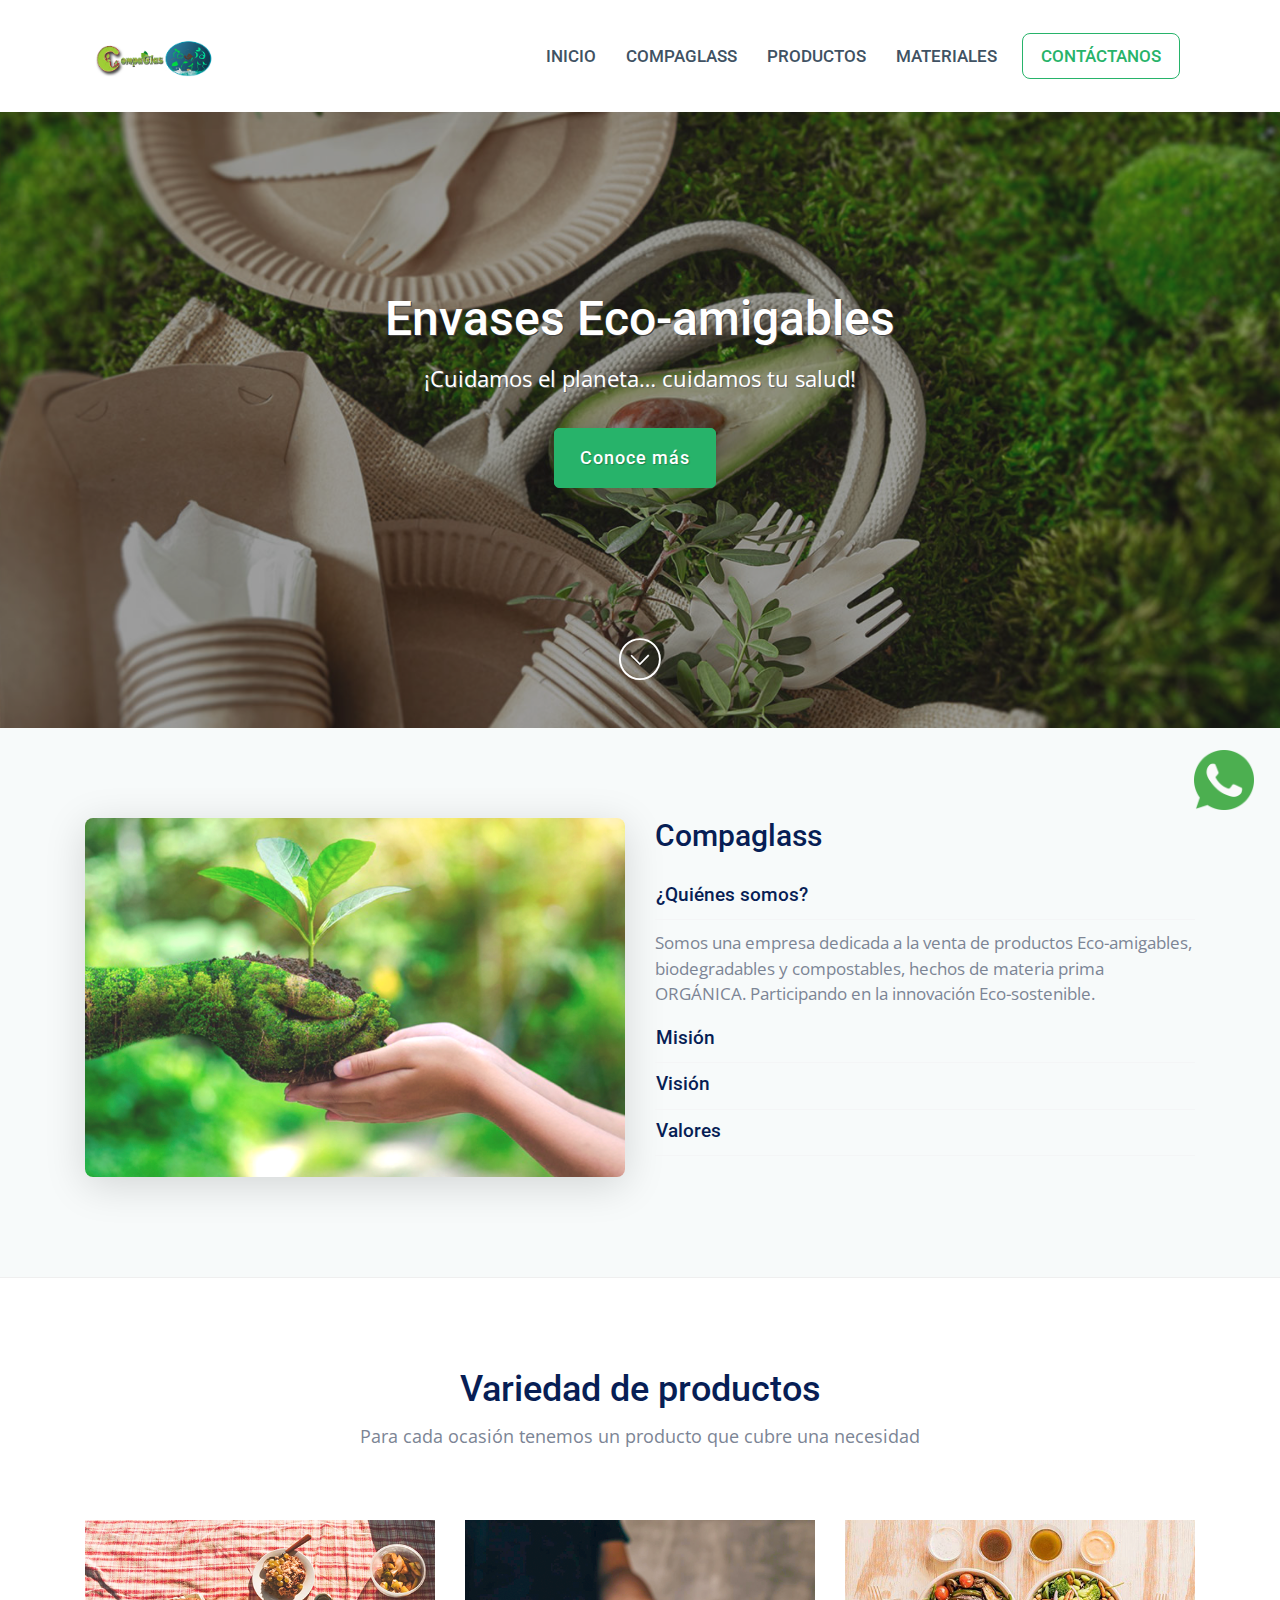
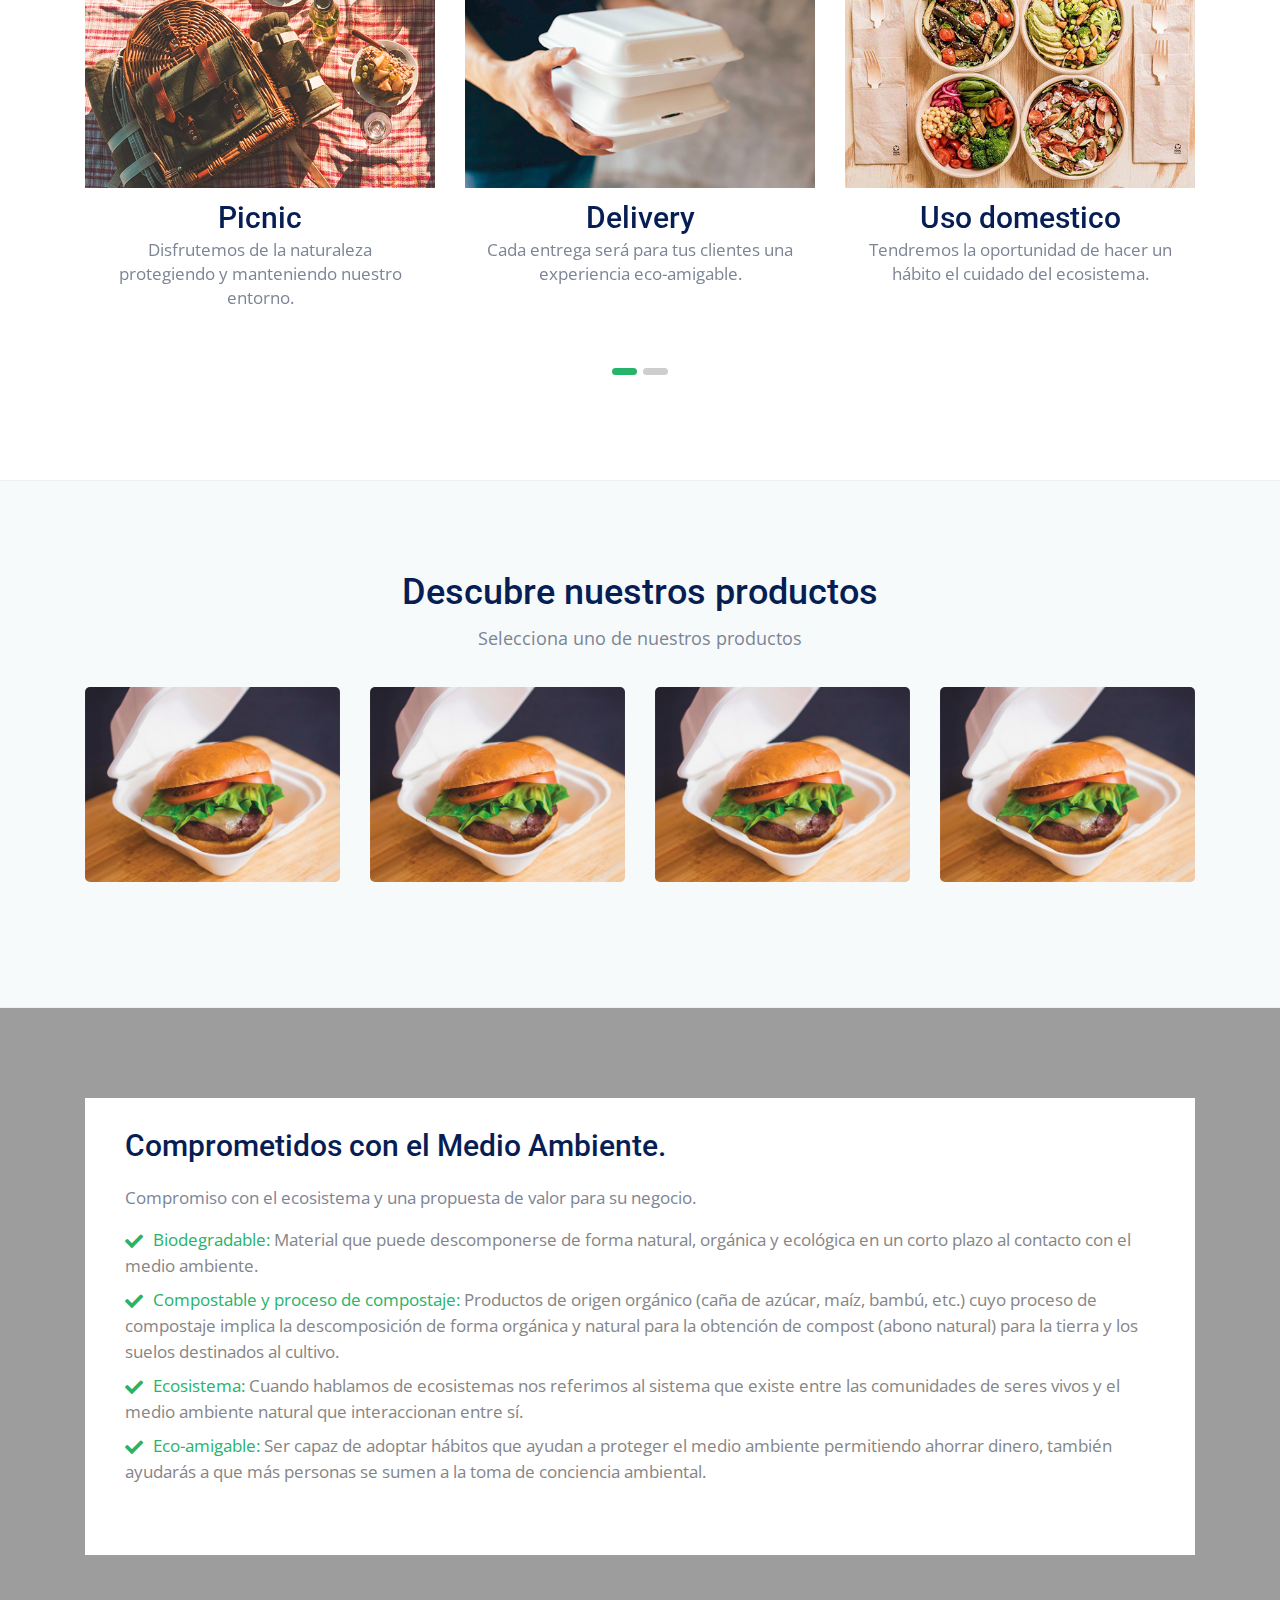
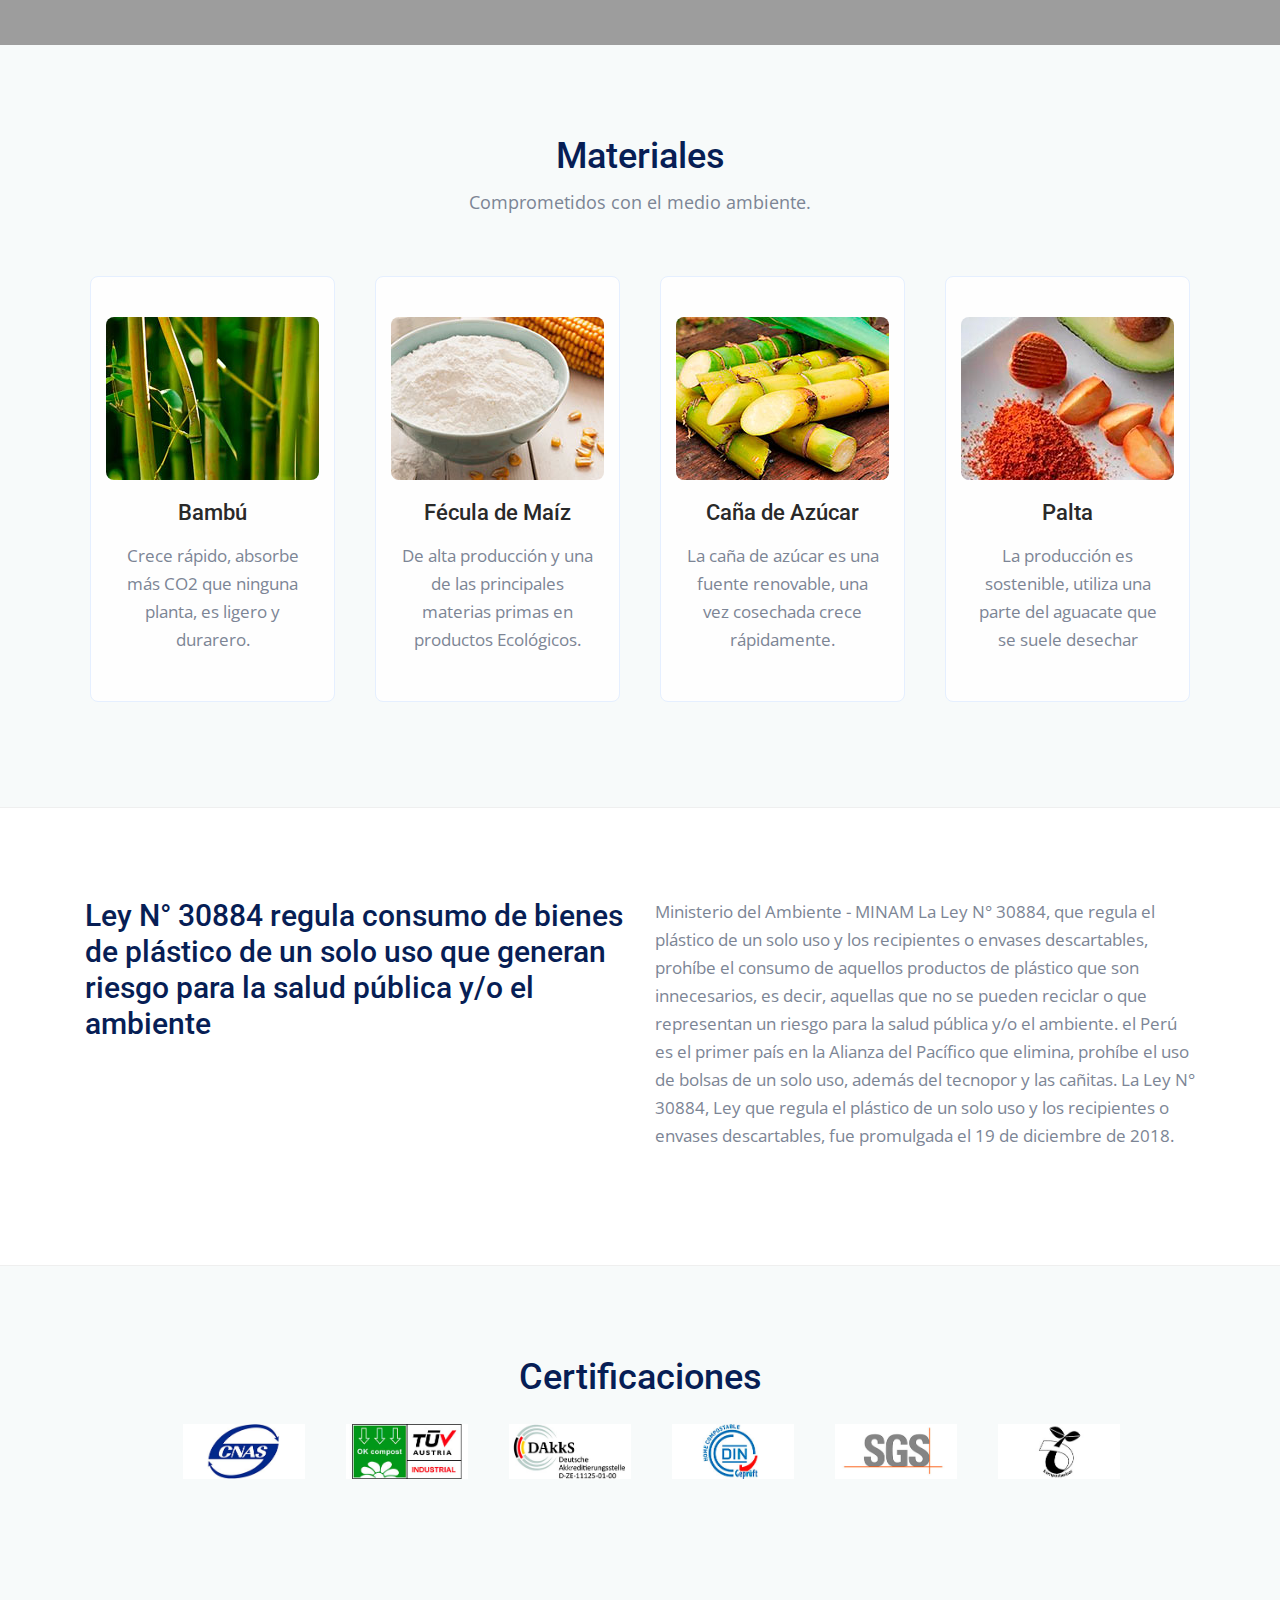
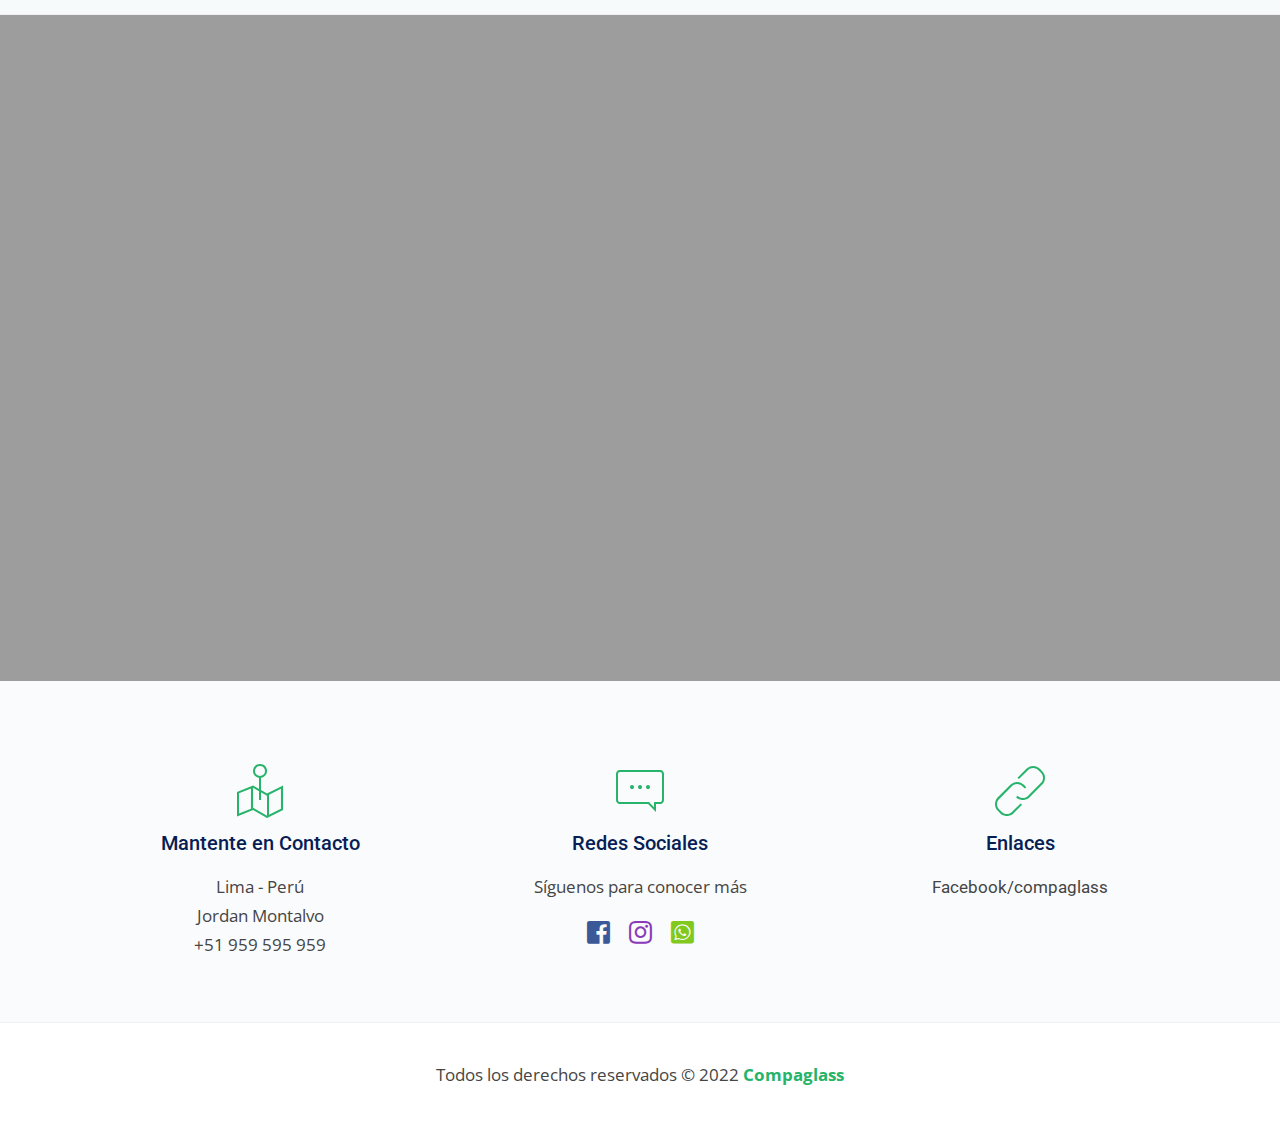
==== index.html @ 372bd479 "cambios subidos" ====
<!DOCTYPE html>
<html lang="es">
  <head>
    <meta charset="utf-8" />
    <meta name="viewport" content="width=device-width, initial-scale=1.0" />
    <meta name="keywords" content="" />
    <meta name="description" content="" />

    <title>Compaglass - Biodegradables</title>

    <!-- Loading Bootstrap -->
    <link href="css/bootstrap.min.css" rel="stylesheet" />

    <!-- Loading Template CSS -->
    <link href="css/style.css" rel="stylesheet" />
    <link href="css/animate.css" rel="stylesheet" />
    <link rel="stylesheet" href="css/pe-icon-7-stroke.css" />
    <link href="css/style-magnific-popup.css" rel="stylesheet" />

    <!-- Awsome Fonts -->
    <link rel="stylesheet" href="css/all.min.css" />

    <!-- Fonts -->
    <link
      href="https://fonts.googleapis.com/css?family=Open+Sans:400,400i&display=swap"
      rel="stylesheet"
    />
    <link
      href="https://fonts.googleapis.com/css?family=Roboto:400,500&display=swap"
      rel="stylesheet"
    />

    <!-- Font Favicon -->
    <link rel="shortcut icon" href="images/favicon.ico" />
  </head>

  <body>
    <!--begin header -->
    <header class="header">
      <!--begin navbar-fixed-top -->
      <nav class="navbar navbar-default navbar-fixed-top">
        <!--begin container -->
        <div class="container">
          <!--begin navbar -->
          <nav class="navbar navbar-expand-lg">
            <!--begin logo -->
            <a class="navbar-brand" href="#"
              ><img src="images/logo.png" style="max-width: 140px"
            /></a>
            <!--end logo -->

            <!--begin navbar-toggler -->
            <button
              class="navbar-toggler collapsed"
              type="button"
              data-toggle="collapse"
              data-target="#navbarCollapse"
              aria-controls="navbarCollapse"
              aria-expanded="false"
              aria-label="Toggle navigation"
            >
              <span class="navbar-toggler-icon"
                ><i class="fas fa-bars"></i
              ></span>
            </button>
            <!--end navbar-toggler -->

            <!--begin navbar-collapse -->
            <div class="navbar-collapse collapse" id="navbarCollapse">
              <!--begin navbar-nav -->
              <ul class="navbar-nav ml-auto">
                <li><a href="#home">INICIO</a></li>

                <li><a href="#menu">COMPAGLASS</a></li>

                <li><a href="#gallery">PRODUCTOS</a></li>

                <li><a href="#about">MATERIALES</a></li>

                <li class="discover-link">
                  <a href="./shopping.html" class="discover-btn">CONTÁCTANOS</a>
                </li>
              </ul>
              <!--end navbar-nav -->
            </div>
            <!--end navbar-collapse -->
          </nav>
          <!--end navbar -->
        </div>
        <!--end container -->
      </nav>
      <!--end navbar-fixed-top -->
    </header>
    <!--end header -->

    <!--begin home section -->
    <section class="home-section" id="home">
      <div class="home-section-overlay"></div>

      <!--begin container -->
      <div class="container">
        <!--begin row -->
        <div class="row">
          <!--begin col-md-12-->
          <div class="col-md-12 text-center" style="position: relative">
            <h1>Envases Eco-amigables</h1>

            <p class="hero-text">¡Cuidamos el planeta… cuidamos tu salud!</p>

            <a href="#menu" class="btn-green scrool">Conoce más</a><br />

            <a href="#menu" class="arrow-down scrool"
              ><i class="pe-7s-angle-down-circle"></i
            ></a>
          </div>
          <!--end col-md-12-->
        </div>
        <!--end row -->
      </div>
      <!--end container -->
    </section>
    <!--end home section -->

    <!--begin menu section -->
    <section class="section-grey section-bottom-border" id="menu">
      <!--begin container-->
      <div class="container">
        <!--begin row-->
        <div class="row">
          <!--begin col-md-6-->
          <div class="col-md-6">
            <img
              src="images/seccion_2.png"
              class="width-100 margin-right-15 box-shadow"
              alt="pic"
            />
          </div>
          <!--end col-sm-6-->

          <!--begin col-md-6-->
          <div class="col-md-6">
            <h3>Compaglass</h3>

            <!--begin accordion -->
            <div class="accordion" id="accordionFAQ">
              <!--begin card -->
              <div class="card">
                <div class="card-header" id="headingOne">
                  <h5 class="mb-0">
                    <button
                      class="btn btn-link"
                      type="button"
                      data-toggle="collapse"
                      data-target="#collapseOne"
                      aria-expanded="true"
                      aria-controls="collapseOne"
                    >
                      ¿Quiénes somos?
                    </button>
                  </h5>
                </div>

                <div
                  id="collapseOne"
                  class="collapse show"
                  aria-labelledby="headingOne"
                  data-parent="#accordionFAQ"
                >
                  <div class="card-body">
                    Somos una empresa dedicada a la venta de productos
                    Eco-amigables, biodegradables y compostables, hechos de
                    materia prima ORGÁNICA. Participando en la innovación
                    Eco-sostenible.
                  </div>
                </div>
              </div>
              <!--end card -->

              <!--begin card -->
              <div class="card">
                <div class="card-header" id="headingThree">
                  <h5 class="mb-0">
                    <button
                      class="btn btn-link collapsed"
                      type="button"
                      data-toggle="collapse"
                      data-target="#collapseThree"
                      aria-expanded="false"
                      aria-controls="collapseThree"
                    >
                      Misión
                    </button>
                  </h5>
                </div>

                <div
                  id="collapseThree"
                  class="collapse"
                  aria-labelledby="headingThree"
                  data-parent="#accordionFAQ"
                >
                  <div class="card-body">
                    Contribuir con la preservación del medio ambiente y mejorar
                    la calidad de vida a través de productos ecológicos.
                  </div>
                </div>
              </div>
              <!--end card -->

              <!--begin card -->
              <div class="card">
                <div class="card-header" id="headingTwo">
                  <h5 class="mb-0">
                    <button
                      class="btn btn-link collapsed"
                      type="button"
                      data-toggle="collapse"
                      data-target="#collapseTwo"
                      aria-expanded="false"
                      aria-controls="collapseTwo"
                    >
                      Visión
                    </button>
                  </h5>
                </div>

                <div
                  id="collapseTwo"
                  class="collapse"
                  aria-labelledby="headingTwo"
                  data-parent="#accordionFAQ"
                >
                  <div class="card-body">
                    Posicionarnos a nivel nacional como una de las principales
                    empresas, en calidad e innovación de productos Eco-amigables
                  </div>
                </div>
              </div>
              <!--end card -->

              <!--begin card -->
              <div class="card">
                <div class="card-header" id="headingFour">
                  <h5 class="mb-0">
                    <button
                      class="btn btn-link collapsed"
                      type="button"
                      data-toggle="collapse"
                      data-target="#collapseFour"
                      aria-expanded="false"
                      aria-controls="collapseFour"
                    >
                      Valores
                    </button>
                  </h5>
                </div>

                <div
                  id="collapseFour"
                  class="collapse"
                  aria-labelledby="headingFour"
                  data-parent="#accordionFAQ"
                >
                  <div class="card-body">
                    Responsabilidad, servicio y compromiso con el planeta.
                  </div>
                </div>
              </div>
              <!--end card -->
            </div>
            <!--end accordion -->
          </div>
          <!--end col-md-6-->
        </div>
        <!--end row-->
      </div>
      <!--end container-->
    </section>
    <!--end menu section -->

    <!--begin section-white -->
    <section class="section-white section-bottom-border">
      <!--begin container -->
      <div class="container">
        <!--begin row -->
        <div class="row">
          <!--begin col-md-12 -->
          <div class="col-md-12 text-center padding-bottom-20">
            <h2 class="section-title">Variedad de productos</h2>

            <p class="section-subtitle">
              Para cada ocasión tenemos un producto que cubre una necesidad
            </p>
          </div>
          <!--end col-md-12 -->
        </div>
        <!--end row -->
      </div>
      <!--end container -->

      <!--begin showcase-wrapper -->
      <div class="showcase-wrapper">
        <!--begin container -->
        <div class="container">
          <!--begin row-->
          <div class="row">
            <!--begin col md 12-->
            <div class="col-md-12 padding-top-10">
              <!--begin carousel-->
              <div
                id="carouselIndicators"
                class="carousel slide carousel-showcase"
                data-ride="carousel"
              >
                <!--begin carousel-indicators-->
                <ol class="carousel-indicators">
                  <li
                    data-target="#carouselIndicators"
                    data-slide-to="0"
                    class="active"
                  ></li>
                  <li data-target="#carouselIndicators" data-slide-to="1"></li>
                </ol>
                <!--end carousel-indicators-->

                <!--begin carousel-inner-->
                <div class="carousel-inner">
                  <!--begin carousel-item-->
                  <div class="carousel-item active">
                    <div class="row">
                      <div class="col-md-4 col-sm-4 col-xs-6">
                        <figure class="gallery-item">
                          <!--begin popup-gallery-->
                          <div class="">
                            <img
                              src="images/picnic.png"
                              class="width-100"
                              alt="pic"
                            />
                          </div>
                          <!--end popup-gallery-->

                          <!--begin portfolio-box -->
                          <div class="portfolio-box">
                            <h3>Picnic</h3>
                            <p class="portfolio-info">
                              Disfrutemos de la naturaleza protegiendo y
                              manteniendo nuestro entorno.
                            </p>
                            <!-- <a href="#" class="our-menus-link">Explore Gluten Free Menu</a> -->
                          </div>
                          <!--end portfolio-box -->
                        </figure>
                      </div>

                      <div class="col-md-4 col-sm-4 col-xs-6">
                        <figure class="gallery-item">
                          <!--begin popup-gallery-->
                          <div class="">
                            <img
                              src="images/delivery.png"
                              class="width-100"
                              alt="pic"
                            />
                          </div>
                          <!--end popup-gallery-->

                          <!--begin portfolio-box -->
                          <div class="portfolio-box">
                            <h3>Delivery</h3>
                            <p class="portfolio-info">
                              Cada entrega será para tus clientes una
                              experiencia eco-amigable.
                            </p>
                            <!-- <a href="#" class="our-menus-link">Explore Plant Based Menu</a> -->
                          </div>
                          <!--end portfolio-box -->
                        </figure>
                      </div>

                      <div class="col-md-4 col-sm-4 col-xs-6">
                        <figure class="gallery-item">
                          <!--begin popup-gallery-->
                          <div class="">
                            <img
                              src="images/uso_domestico.png"
                              class="width-100"
                              alt="pic"
                            />
                          </div>
                          <!--end popup-gallery-->

                          <!--begin portfolio-box -->
                          <div class="portfolio-box">
                            <h3>Uso domestico</h3>
                            <p class="portfolio-info">
                              Tendremos la oportunidad de hacer un hábito el
                              cuidado del ecosistema.
                            </p>
                            <!-- <a href="#" class="our-menus-link">Explore Low Carb Menu</a> -->
                          </div>
                          <!--end portfolio-box -->
                        </figure>
                      </div>
                    </div>
                  </div>
                  <!--end carousel-item-->

                  <!--begin carousel-item-->
                  <div class="carousel-item">
                    <div class="row">
                      <div class="col-md-4 col-sm-4 col-xs-6">
                        <figure class="gallery-item">
                          <!--begin popup-gallery-->
                          <div class="">
                            <img
                              src="images/catering.png"
                              class="width-100"
                              alt="pic"
                            />
                          </div>
                          <!--end popup-gallery-->

                          <!--begin portfolio-box -->
                          <div class="portfolio-box">
                            <h3>Catering</h3>
                            <p class="portfolio-info">
                              Tus eventos serán distintos con esta ecológica y
                              novedosa tendencia.
                            </p>
                            <!-- <a href="#" class="our-menus-link">Explore Low Carb Menu</a> -->
                          </div>
                          <!--end portfolio-box -->
                        </figure>
                      </div>

                      <div class="col-md-4 col-sm-4 col-xs-6">
                        <figure class="gallery-item">
                          <!--begin popup-gallery-->
                          <div class="">
                            <img
                              src="images/street_food.png"
                              class="width-100"
                              alt="pic"
                            />
                          </div>
                          <!--end popup-gallery-->

                          <!--begin portfolio-box -->
                          <div class="portfolio-box">
                            <h3><a href="#">Street food</a></h3>
                            <p class="portfolio-info">
                              Nuestra comida de a pie tendrá un valor adicional
                              contribuyendo con el cuidado del planeta.
                            </p>
                            <!-- <a href="#" class="our-menus-link">Explore Keto Menu</a> -->
                          </div>
                          <!--end portfolio-box -->
                        </figure>
                      </div>
                    </div>
                  </div>
                  <!--end carousel-item-->
                </div>
                <!--end carousel-inner-->
              </div>
              <!--end carousel-->
            </div>
            <!--end col md 12-->
          </div>
          <!--end row -->
        </div>
        <!--end container -->
      </div>
      <!--end showcase-wrapper -->
    </section>
    <!--end section-white-->

    <!--begin gallery section -->
    <section class="section-grey section-bottom-border" id="gallery">
      <!--begin container -->
      <div class="container">
        <!--begin row -->
        <div class="row">
          <!--begin col-md-12 -->
          <div class="col-md-12 text-center padding-bottom-20">
            <h2 class="section-title">Descubre nuestros productos</h2>

            <p class="section-subtitle">Selecciona uno de nuestros productos</p>
          </div>
          <!--end col-md-12 -->
        </div>
        <!--end row -->
      </div>
      <!--end container -->

      <!--begin container -->
      <div class="container">
        <!--begin row-->
        <div class="row">
          <!--begin col-md-3 -->
          <div class="col-md-3 col-sm-3 col-xs-6">
            <figure class="gallery-insta">
              <!--begin popup-gallery-->
              <div class="popup-gallery popup-gallery-rounded portfolio-pic">
                <a class="" href="./shopping.html">
                  <img src="images/galeria1.png" class="width-100" alt="pic" />
                </a>
              </div>
              <!--end popup-gallery-->
            </figure>
          </div>
          <!--end col-md-3 -->
          <!--begin col-md-3 -->
          <div class="col-md-3 col-sm-3 col-xs-6">
            <figure class="gallery-insta">
              <!--begin popup-gallery-->
              <div class="popup-gallery popup-gallery-rounded portfolio-pic">
                <a class="" href="#">
                  <img src="images/galeria1.png" class="width-100" alt="pic" />
                </a>
              </div>
              <!--end popup-gallery-->
            </figure>
          </div>
          <!--end col-md-3 -->
          <!--begin col-md-3 -->
          <div class="col-md-3 col-sm-3 col-xs-6">
            <figure class="gallery-insta">
              <!--begin popup-gallery-->
              <div class="popup-gallery popup-gallery-rounded portfolio-pic">
                <a class="" href="#">
                  <img src="images/galeria1.png" class="width-100" alt="pic" />
                </a>
              </div>
              <!--end popup-gallery-->
            </figure>
          </div>
          <!--end col-md-3 -->
          <!--begin col-md-3 -->
          <div class="col-md-3 col-sm-3 col-xs-6">
            <figure class="gallery-insta">
              <!--begin popup-gallery-->
              <div class="popup-gallery popup-gallery-rounded portfolio-pic">
                <a class="" href="#">
                  <img src="images/galeria1.png" class="width-100" alt="pic" />
                </a>
              </div>
              <!--end popup-gallery-->
            </figure>
          </div>
          <!--end col-md-3 -->
        </div>
        <!--end row -->
      </div>
      <!--end container -->
    </section>
    <!--end gallery section -->

    <!--begin section-bg-2 -->
    <section class="section-bg-2" id="capt">
      <div class="home-section-overlay"></div>

      <!--begin container-->
      <div class="container">
        <!--begin row-->
        <div class="row">
          <!--begin col-md-12-->
          <div class="col-md-12">
            <!--begin section-white-box -->
            <div class="section-white-box">
              <h3>Comprometidos con el Medio Ambiente.</h3>

              <p>
                Compromiso con el ecosistema y una propuesta de valor para su
                negocio.
              </p>

              <ul class="benefits">
                <li>
                  <i class="fas fa-check"></i>
                  <span class="benefits-sub-title">Biodegradable: </span
                  >Material que puede descomponerse de forma natural, orgánica y
                  ecológica en un corto plazo al contacto con el medio ambiente.
                </li>
                <li>
                  <i class="fas fa-check"></i>
                  <span class="benefits-sub-title"
                    >Compostable y proceso de compostaje:
                  </span>
                  Productos de origen orgánico (caña de azúcar, maíz, bambú,
                  etc.) cuyo proceso de compostaje implica la descomposición de
                  forma orgánica y natural para la obtención de compost (abono
                  natural) para la tierra y los suelos destinados al cultivo.
                </li>
                <li>
                  <i class="fas fa-check"></i>
                  <span class="benefits-sub-title">Ecosistema: </span>
                  Cuando hablamos de ecosistemas nos referimos al sistema que
                  existe entre las comunidades de seres vivos y el medio
                  ambiente natural que interaccionan entre sí.
                </li>
                <li>
                  <i class="fas fa-check"></i>
                  <span class="benefits-sub-title">Eco-amigable: </span>Ser
                  capaz de adoptar hábitos que ayudan a proteger el medio
                  ambiente permitiendo ahorrar dinero, también ayudarás a que
                  más personas se sumen a la toma de conciencia ambiental.
                </li>
              </ul>

              <!-- <a href="#contact" class="btn-green small scrool">Únete</a> -->
            </div>
            <!--end section-white-box -->
          </div>
          <!--end col-md-12-->
        </div>
        <!--end row-->
      </div>
      <!--end container-->
    </section>
    <!--end section-grey-->

    <!--begin section-grey -->
    <section class="section-grey section-bottom-border" id="about">
      <!--begin container -->
      <div class="container">
        <!--begin row -->
        <div class="row">
          <!--begin col-md-12 -->
          <div class="col-md-12 text-center">
            <h2 class="section-title">Materiales</h2>

            <p class="section-subtitle">Comprometidos con el medio ambiente.</p>
          </div>
          <!--end col-md-12 -->
        </div>
        <!--end row -->
      </div>
      <!--end container -->

      <!--begin services-wrapper -->
      <div class="services-wrapper">
        <!--begin container -->
        <div class="container">
          <!--begin row -->
          <div class="row">
            <!--begin col-md-6 -->
            <div class="col-md-3">
              <div class="main-services">
                <img class="item-material" src="images/bamboo.jpg" alt="" />
                <!-- <i class="fas fa-shopping-basket"></i> -->

                <h3>Bambú</h3>

                <p>
                  Crece rápido, absorbe más CO2 que ninguna planta, es ligero y
                  durarero.
                </p>
              </div>
            </div>
            <!--end col-md-6 -->

            <!--begin col-md-6 -->
            <div class="col-md-3">
              <div class="main-services">
                <img
                  class="item-material"
                  src="images/fecula_maiz.jpg"
                  alt=""
                />
                <!-- <i class="fas fa-carrot"></i> -->

                <h3>Fécula de Maíz</h3>

                <p>
                  De alta producción y una de las principales materias primas en
                  productos Ecológicos.
                </p>
              </div>
            </div>
            <!--end col-md-6 -->

            <!--begin col-md-3 -->
            <div class="col-md-3">
              <div class="main-services">
                <img
                  class="item-material"
                  src="images/cania_azucar.jpg"
                  alt=""
                />
                <!-- <i class="fas fa-seedling"></i> -->

                <h3>Caña de Azúcar</h3>

                <p>
                  La caña de azúcar es una fuente renovable, una vez cosechada
                  crece rápidamente.
                </p>
              </div>
            </div>
            <!--end col-md-3 -->

            <!--begin col-md-6 -->
            <div class="col-md-3">
              <div class="main-services">
                <img
                  class="item-material"
                  src="images/semilla_aguacate.jpg"
                  alt=""
                />
                <!-- <i class="fas fa-lemon"></i> -->

                <h3>Palta</h3>

                <p>
                  La producción es sostenible, utiliza una parte del aguacate
                  que se suele desechar
                </p>
              </div>
            </div>
            <!--end col-md-6 -->
          </div>
          <!--end row -->
        </div>
        <!--end container -->
      </div>
      <!--end services-wrapper -->
    </section>
    <!--end section-grey -->

    <!--begin menu section -->
    <section class="section-white section-bottom-border" id="">
      <!--begin container-->
      <div class="container">
        <!--begin row-->
        <div class="row">
          <!--begin col-md-6-->
          <div class="col-md-6">
            <h3>
              Ley N° 30884 regula consumo de bienes de plástico de un solo uso
              que generan riesgo para la salud pública y/o el ambiente
            </h3>
          </div>
          <!--end col-sm-6-->

          <!--begin col-md-6-->
          <div class="col-md-6">
            <p>
              Ministerio del Ambiente - MINAM La Ley N° 30884, que regula el
              plástico de un solo uso y los recipientes o envases descartables,
              prohíbe el consumo de aquellos productos de plástico que son
              innecesarios, es decir, aquellas que no se pueden reciclar o que
              representan un riesgo para la salud pública y/o el ambiente. el
              Perú es el primer país en la Alianza del Pacífico que elimina,
              prohíbe el uso de bolsas de un solo uso, además del tecnopor y las
              cañitas. La Ley N° 30884, Ley que regula el plástico de un solo
              uso y los recipientes o envases descartables, fue promulgada el 19
              de diciembre de 2018.
            </p>
          </div>
          <!--end col-md-6-->
        </div>
        <!--end row-->
      </div>
      <!--end container-->
    </section>
    <!--end menu section -->

    <!--begin menu section -->
    <section class="section-grey section-bottom-border" id="">
      <!--begin container-->
      <div class="container">
        <!--begin row-->
        <div class="row">
          <div class="col-md-12 text-center">
            <h2 class="section-title">Certificaciones</h2>

            <!--begin partners-mentions -->
            <ul class="partners-mentions">
              <li><img src="images/certified1.jpg" alt="CSS Awards" /></li>

              <li><img src="images/certified2.jpg" alt="Awwwards" /></li>

              <li><img src="images/certified3.jpg" alt="CSS Winner" /></li>

              <li>
                <img src="images/certified4.jpg" alt="CSS Design Awards" />
              </li>

              <li><img src="images/certified5.jpg" alt="CSS Winner" /></li>

              <li>
                <img src="images/certified6.jpg" alt="CSS Design Awards" />
              </li>
            </ul>
            <!--end partners-mentions -->
          </div>
        </div>
        <!--end row-->
      </div>
      <!--end container-->
    </section>
    <!--end menu section -->

    <!--begin section-bg-3 section -->
    <section class="section-bg-3" id="start">
      <div class="home-section-overlay"></div>

      <!--begin container -->
      <div class="container">
        <!--begin row -->
        <div class="row">
          <!--begin col-md-5-->
          <div class="col-md-7">
            <!--begin register-form-wrapper-->
            <div
              class="register-form-wrapper wow bounceIn"
              data-wow-delay="0.5s"
              style="
                visibility: visible;
                animation-delay: 0.5s;
                animation-name: bounceIn;
              "
            >
              <h3>Escríbenos</h3>

              <p>Nos pondremos en contacto contigo lo mas pronto posible</p>

              <!--begin form-->
              <div>
                <!--begin success message -->
                <p class="register_success_box" style="display: none">
                  Hemos recibido tu mensaje, nos comunicaremos contigo lo mas
                  pronto posible.
                </p>
                <!--end success message -->

                <!--begin register form -->
                <form
                  id="register-form"
                  class="register-form register"
                  action=""
                  method=""
                >
                  <input
                    class="register-input name-input white-input"
                    required=""
                    name="register_names"
                    placeholder="Nombre*"
                    type="text"
                  />

                  <input
                    class="register-input name-email white-input"
                    required=""
                    name="register_email"
                    placeholder="Correo*"
                    type="email"
                  />

                  <select
                    class="register-input white-input"
                    required=""
                    name="register_ticket"
                  >
                    <option value="">Me interesa</option>

                    <option value="Individual">
                      Productos Bio degradables
                    </option>

                    <option value="Professional">Otros productos</option>
                  </select>

                  <input value="Enviar" class="register-submit" type="submit" />
                </form>
                <!--end register form -->

                <p class="register-form-terms">
                  Tus datos estan protegidos por nuestra política de privacidad.
                </p>
              </div>
              <!--end form-->
            </div>
            <!--end register-form-wrapper-->
          </div>
          <!--end col-md-5-->
        </div>
        <!--end row -->
      </div>
      <!--end container -->
    </section>
    <!--end cta section -->
    <div class="whatsapp-btn">
      <a
        target="_blank"
        href="https://api.whatsapp.com/send?phone=51999333999&text=%C2%A1Hola!%20me%20gustar%C3%ADa%20conocer%20m%C3%A1s%20sobre%20tus%20productos"
        ><img src="images/whatsapp.png" alt="" width="60px"
      /></a>
    </div>
    <!-- Load Facebook SDK for JavaScript -->
    <div id="fb-root"></div>
    <script>
      window.fbAsyncInit = function () {
        FB.init({
          xfbml: true,
          version: "v8.0",
        });
      };

      (function (d, s, id) {
        var js,
          fjs = d.getElementsByTagName(s)[0];
        if (d.getElementById(id)) return;
        js = d.createElement(s);
        js.id = id;
        js.src = "https://connect.facebook.net/es_LA/sdk/xfbml.customerchat.js";
        fjs.parentNode.insertBefore(js, fjs);
      })(document, "script", "facebook-jssdk");
    </script>

    <!--begin footer -->
    <div class="footer">
      <!--begin container -->
      <div class="container footer-top">
        <!--begin row -->
        <div class="row">
          <!--begin col-md-4 -->
          <div class="col-md-4 text-center">
            <i class="pe-7s-map-2"></i>

            <h5>Mantente en Contacto</h5>

            <p>Lima - Perú</p>

            <p>Jordan Montalvo</p>

            <p>+51 959 595 959</p>
          </div>
          <!--end col-md-4 -->

          <!--begin col-md-4 -->
          <div class="col-md-4 text-center">
            <i class="pe-7s-comment"></i>

            <h5>Redes Sociales</h5>

            <p>Síguenos para conocer más</p>

            <!--begin footer_social -->
            <ul class="footer_social">
              <!-- <li><a href="#"><i class="fab fa-twitter"></i></a></li> -->

              <!-- <li><a href="#"><i class="fab fa-pinterest"></i></a></li> -->

              <li>
                <a target="_blank" href="#"
                  ><i class="fab fa-facebook-square"></i
                ></a>
              </li>

              <li>
                <a target="_blank" href="#"><i class="fab fa-instagram"></i></a>
              </li>

              <li>
                <a
                  target="_blank"
                  href="https://api.whatsapp.com/send?phone=51955982535&text=%C2%A1Hola!%20me%20gustar%C3%ADa%20conocer%20m%C3%A1s%20sobre%20tus%20productos"
                  ><i class="fab fa-whatsapp-square"></i
                ></a>
              </li>

              <!-- <li><a href="#"><i class="fab fa-dribble"></i></a></li> -->
            </ul>
            <!--end footer_social -->
          </div>
          <!--end col-md-4 -->

          <!--begin col-md-4 -->
          <div class="col-md-4 text-center">
            <i class="pe-7s-link"></i>

            <h5>Enlaces</h5>

            <a target="_blank" href="#" class="footer-links"
              >Facebook/compaglass</a
            >

            <!-- <a href="#" class="footer-links">Instagram/smartgreenperu</a> -->
          </div>
          <!--end col-md-4 -->
        </div>
        <!--end row -->
      </div>
      <!--end container -->

      <!--begin container -->
      <div class="container-fluid footer-bottom px-0">
        <!--begin row -->
        <div class="row no-gutters mx-0">
          <!--begin col-md-12 -->
          <div class="col-md-12 text-center">
            <p>
              Todos los derechos reservados © 2022
              <span class="template-name">Compaglass</span>
            </p>
            <p></p>
          </div>

          <!--end col-md-6 -->
        </div>
        <!--end row -->
      </div>
      <!--end container -->
    </div>
    <!--end footer -->

    <!-- Load JS here for greater good =============================-->
    <script src="js/jquery-3.3.1.min.js"></script>
    <script src="js/bootstrap.min.js"></script>
    <script src="js/jquery.scrollTo-min.js"></script>
    <script src="js/jquery.magnific-popup.min.js"></script>
    <script src="js/jquery.nav.js"></script>
    <script src="js/wow.js"></script>
    <script src="js/plugins.js"></script>
    <script src="js/custom.js"></script>
  </body>
</html>
---- css/style.css ----
/*
Template Name: LeadPage
Author URI: https://themeforest.net/user/epic-themes
Author Name: Epic Themes
Version: 1.0
*/

/* --- TABLE OF CONTENT

01. GENERAL LAYOUT
02. MENU-NAV
03. FOOTER
04. HOME
06. FEATURES
07. REGISTER
08. OTHER ELEMENTS
		a. Buttons
		b. Gallery PopUp
		c. Testimonials
		d. Accordion Tabs
		e. Carousel
		f. Features List
09. MEDIA QUERIES

--- */

/* ========================================================== */
/* 			               01. GENERAL LAYOUT                 */
/* ========================================================== */

ul {
	padding: 0;
}

ul, ol { 
	list-style: none; 
	list-style-image: none; 
	margin: 0; 
	padding: 0;
	color:#858585;
	font-size: 14px;
	line-height:24px;
	margin-bottom:20px;
}
	
ul li, ol li{
	font-size: 17px;
	line-height: 28px;
	font-family: 'Open Sans', sans-serif;
	list-style-type: none;
}

ul li i{
	vertical-align: middle;
	padding-right: 5px;
}

p {
	font-size: 17px;
    line-height: 28px;
	font-weight: 400;
	color: #7c8595;
	margin-bottom:15px;
	font-family: 'Open Sans', sans-serif;
}

a,
a:hover,
a:focus,
a:active,
a:visited {
	text-decoration: none;
	outline: 0;
}

a:hover{
	color: #017df7;
}

h1,
h2,
h3,
h4,
h5,
h6 {
  font-family: 'Roboto', sans-serif;
  line-height: 1.2;
  margin-top: 0;
  margin-bottom:20px;
  color: #071e55;
  font-weight: 500;
}

h1 {
	font-size: 48px;
}

h2 {
	font-size: 36px;
}

h3 {
	font-size: 30px;
}

h4 {
	font-size: 26px;
}

h5 {
	font-size: 20px;
}

h6 {
	font-size: 18px;
}

h2.section-title {
    margin-bottom: 10px;
}

p.section-subtitle{
	font-size:18px;
}

p.section-subtitle.white{
	color:#ffffff;
}

iframe {
    max-width: 100%;
    border: none;
}

.iframe-youtube{
    position: relative;
    margin-top: 30px;
    z-index: 100;
}

.iframe-youtube iframe{
    padding: 10px 10px;
    box-shadow: 0 15px 36px rgba(0, 0, 0, 0.20);
    background-color: #fff;
    webkit-border-radius: 8px 8px;
    -moz-border-radius: 8px 8px;
    border-radius: 8px 8px;
    z-index: 100;
}

.video-popup-wrapper{
	position: relative;
}

.video-popup-wrapper:after{
	background-image: radial-gradient(#dee1e0 15%,transparent 25%);
    background-size: 20px 20px;
    content: "";
    position: absolute;
    width: 204px;
    height: 200px;
    right: -64px;
    top: -40px;
    z-index: -1;
}

.video-popup-wrapper img.hero-images{
	padding: 10px 10px;
	box-shadow: 0 20px 42px rgba(0, 0, 0, 0.25);
    background-color: #fff;
    webkit-border-radius: 8px 8px;
    -moz-border-radius: 8px 8px;
    border-radius: 8px 8px;
}

.video-popup-wrapper:hover img.hero-images {
	opacity: 0.99;
}

.popup-gallery:hover .video-popup-image{
	opacity: 1;
	
}

.video-play-icon {
	position: absolute;
	z-index: 100;
	top: 50%;
	left: 50%;
	margin-top: -45px;
	margin-left: -45px;
    width: 90px;
    height: 90px;
    line-height: 90px;
    text-align: center;
    font-size: 40px;
    color: #007bff;
    background-color: rgba(0, 123, 255, 0.70);
    border-radius: 50% 50%;
    display: inline-block;
    transition: all 0.4s ease-in-out;
    -webkit-transition: all 0.4s ease-in-out;
}

.video-play-icon:hover {
    background-color: rgba(0, 123, 255, 0.99);
    transition: all 0.4s ease-in-out;
    -webkit-transition: all 0.4s ease-in-out;
}

.video-play-icon i {
    color: #fff;
}

.white-text{ 
	color: #fff;
}

.green {
    color: #27b36a;
}

.blue {
    color: #017df7;
}

.section-top-border{
	border-top: 1px solid #efefef;
}

.section-bottom-border{
	border-bottom: 1px solid #efefef;
}

.section-white {
	background: #fff;
	padding: 90px 0 100px 0;
}

.section-grey{
	background: #f7fafa;
	padding: 90px 0 100px 0;
}

.section-green{
	background-color: #27b36a;
	padding: 90px 0;
}

.section-bg-2{
    background: url(../images/banner_2.jpg);
    background-position: top center;
    background-repeat: no-repeat;
    background-attachment: fixed;
    background-size: cover;
    width: 100%;
    position: relative;
    padding: 90px 0;
}

.section-bg-3{
    background: url(../images/banner_2.jpg);
    background-position: top center;
    background-repeat: no-repeat;
    background-attachment: fixed;
    background-size: cover;
    width: 100%;
    position: relative;
    padding: 90px 0;
}

.section-white-box{
	background-color: #fff;
	padding: 30px 40px 50px 40px;
}

.image-green-overlay {
    background: #27b36a;
    opacity: 0.95;
    position: absolute;
    top: 0;
    left: 0;
    right: 0;
    bottom: 0;
}

.section-blue{
	background-color: #1e90ff;
	padding: 90px 0;
}

.section-white.no-padding, .section-grey.no-padding, .section-blue.no-padding {
	padding:0;
}

.section-white.medium-paddings, .section-grey.medium-paddings, .section-blue.medium-paddings {
	padding: 60px 0;
}

.section-white.small-paddings, .section-grey.small-paddings, .section-blue.small-paddings {
	padding: 30px 0;
}

.section-white.xsmall-paddings, .section-grey.xsmall-paddings, .section-blue.xsmall-paddings {
	padding: 10px 0;
}

.section-white.small-padding-top, .section-grey.small-padding-top, .section-blue.small-padding-top {
	padding: 30px 0 90px 0;
}

.section-white.small-padding-bottom, .section-grey.small-padding-bottom, .section-blue.small-padding-bottom {
	padding: 90px 0 70px 0;
}

.section-white.no-padding-bottom, .section-grey.no-padding-bottom, .section-blue.no-padding-bottom {
	padding: 90px 0 0 0;
}

.small-col-inside{
	max-width: 575px;
	padding-left: 55px;
}

.width-100{
	width: 100%;
}

.box-shadow {
	border-radius: 8px;
    box-shadow: 0px 8px 40px 0 rgba(0, 0, 0, 0.15);
}

/* margin and padding classes */

.margin-right-15 {
	margin-right: 15px !important;
}

.margin-right-25 {
	margin-right: 25px !important;
}

.margin-left-20 {
	margin-left: 20px !important;
}

.margin-top-110 {
	margin-top: 110px !important;
}

.margin-top-100 {
	margin-top: 100px !important;
}

.margin-top-90 {
	margin-top: 90px !important;
}

.margin-top-80 {
	margin-top: 80px !important;
}

.margin-top-70 {
	margin-top: 70px !important;
}

.margin-top-60 {
	margin-top: 60px !important;
}

.margin-top-50 {
	margin-top: 50px !important;
}

.margin-top-40 {
	margin-top: 40px !important;
}

.margin-top-35 {
	margin-top: 35px !important;
}

.margin-top-30 {
	margin-top: 30px !important;
}

.margin-top-20 {
	margin-top: 20px !important;
}

.margin-top-10 {
	margin-top: 10px !important;
}

.margin-top-5 {
	margin-top: 5px !important;
}

.margin-bottom-0 {
	margin-bottom: 0px !important;
}

.margin-bottom-5{
	margin-bottom: 5px;
}

.margin-bottom-10 {
	margin-bottom: 10px !important;
}

.margin-bottom-20 {
	margin-bottom: 20px !important;
}

.margin-bottom-30 {
	margin-bottom: 30px !important;
}

.margin-bottom-40 {
	margin-bottom: 40px !important;
}

.margin-bottom-50 {
	margin-bottom: 50px !important;
}

.margin-bottom-60 {
	margin-bottom: 60px !important;
}

.margin-bottom-70 {
	margin-bottom: 70px !important;
}

.margin-bottom-80 {
	margin-bottom: 80px !important;
}

.margin-bottom-100 {
	margin-bottom: 100px !important;
}

.margin-bottom-120 {
	margin-bottom: 120px !important;
}

.margin-bottom-130 {
	margin-bottom: 120px !important;
}

.margin-bottom-140 {
	margin-bottom: 140px !important;
}

.padding-top-0 {
	padding-top: 0px !important;
}

.padding-top-10 {
	padding-top: 10px !important;
}

.padding-top-20 {
	padding-top: 20px !important;
}
.padding-top-25 {
	padding-top: 25px !important;
}

.padding-top-30 {
	padding-top: 30px !important;
}

.padding-top-35 {
	padding-top: 35px !important;
}

.padding-top-40 {
	padding-top: 40px !important;
}

.padding-top-45 {
	padding-top: 45px !important;
}

.padding-top-50 {
	padding-top: 50px !important;
}
.padding-top-60 {
	padding-top: 60px !important;
}

.padding-top-70 {
	padding-top: 70px !important;
}

.padding-top-80 {
	padding-top: 80px !important;
}

.padding-top-100 {
	padding-top: 100px !important;
}

.padding-top-120 {
	padding-top: 120px !important;
}

.padding-top-150 {
	padding-top: 150px !important;
}

.padding-bottom-70 {
	padding-bottom: 70px !important;
}

.padding-bottom-60 {
	padding-bottom: 60px !important;
}

.padding-bottom-50 {
	padding-bottom: 50px !important;
}

.padding-bottom-40 {
	padding-bottom: 40px !important;
}

.padding-bottom-30 {
	padding-bottom: 30px !important;
}

.padding-bottom-20 {
	padding-bottom: 20px !important;
}

.padding-bottom-10 {
	padding-bottom: 10px !important;
}

.padding-bottom-0 {
	padding-bottom: 0px !important;
}

.margin-top-0 {
	margin-top: 0px !important;
}

.padding-left-20{
	padding-left: 20px;
}

/* ========================================================== */
/* 			               02. MENU-NAV                       */
/* ========================================================== */

.navbar-brand{
	font-family: 'Roboto', sans-serif;
	font-size: 28px;
	font-weight: 500;
	color: #27b36a!important;
}

.navbar {
	width: 100%;
	z-index: 9999;
	padding-top: 10px;
	padding-bottom: 10px;
	padding-left: 0;
	padding-right: 0;
}

.navbar-toggler {
    border: 1px solid #27b36a;
}

.navbar-toggler-icon {
	width: 1.3em;
    height: 1.3em;
}

.navbar-toggler-icon i {
    color: #27b36a;
    vertical-align: middle;
}

.navbar-fixed-top {
	position: absolute!important;
	background-color: rgba(255, 255, 255, 1)!important;
	box-shadow: 0px 0px 25px 0px rgba(0, 0, 0, 0.04)!important;
	border-bottom: none;
	transition: background-color 0.25s ease 0s;
}

.navbar-fixed-top.opaque {
	position: fixed!important;
	background-color: rgba(255, 255, 255, 1)!important;
	/* border-bottom: 1px solid #efefef; */
	transition: all 0.25s ease-in-out 0s;
}

.navbar-fixed-top .navbar-nav > li > a, .navbar-fixed-top .navbar-nav > li > a:hover{
	color: #27b36a!important;
	-webkit-transition: all 0.5s ease;
    -moz-transition: all 0.5s ease;
    -o-transition: all 0.5s ease;
    transition: all 0.5s ease;
}

.navbar-fixed-top .navbar-nav > li > a{
	color:#405263 !important;
	font-size: 17px !important;
	line-height: 30px !important;
	padding: 10px 15px!important;
	font-family: 'Roboto', sans-serif;
	font-weight: 500;
}

.navbar-fixed-top .navbar-nav .current a {
    color:#27b36a!important;
     -webkit-transition: all 0.5s ease;
    -moz-transition: all 0.5s ease;
    -o-transition: all 0.5s ease;
    transition: all 0.5s ease;
}

.navbar-fixed-top.opaque .navbar-nav .current a {
    color:#27b36a!important;
     -webkit-transition: all 0.5s ease;
    -moz-transition: all 0.5s ease;
    -o-transition: all 0.5s ease;
    transition: all 0.5s ease;
}

.navbar-fixed-top .navbar-nav > li > a.discover-btn {
	border: 1px solid #27b36a;
	color: #27b36a!important;
	background: transparent;
	border-radius: 8px 8px;
	padding: 12px 18px!important;
	margin-left: 10px;
	margin-right: 15px;
	font-family: 'Roboto', sans-serif;
}

.navbar-fixed-top .navbar-nav > li > a.discover-btn:hover {
	color: #fff!important;
	background: #27b36a;
	border: 1px solid #27b36a;
}

/* ========================================================== */
/* 			                03. FOOTER                        */
/* ========================================================== */

.footer{
	position: relative;
	overflow: hidden;
    display: block;
    padding-top: 80px;
    background-color: #fafbfc;
}

.footer-top{
	padding-bottom: 60px;
}

.footer-bottom{
	padding: 40px 0 40px 0;
	background-color: #fff;
	border-top: 1px solid #efefef;
}

.footer-top i {
    margin-bottom: 10px;
    color: #27b36a;
    font-size: 60px;
}

.footer p {
	margin-bottom: 5px;
	line-height: 24px;
	color: #454545;
}

.footer p > a {
	font-size: 17px;
	color: #27b36a;
	text-decoration:underline;
}

.footer p > a:hover {
	color: #27b36a;
	text-decoration:underline;
}

span.template-name{
	font-weight: bold;
    color: #27b36a;
}

a.footer-links {
    display: block;
    font-size: 17px;
    margin-bottom: 2px;
    color: #454545;
}

a.footer-links:hover {
	color: #27b36a;
	text-decoration:underline;
    transition: all .5s ease-in-out;
}

/* Footer Social Icons */
ul.footer_social{
	width:100%;
	max-width:1140px;
	display:block;
	margin:0 auto;
	padding-top:15px;
	text-align:center;
}

ul.footer_social li{
	display:inline-block;
    margin:0 ;
	line-height:100%!important;
}

ul.footer_social li a i {
  display: inline-block;
  margin:0 8px;
  padding:0;
  font-size:26px!important;
  line-height: 26px!important;
  color: #1e90ff;
  transition: all .5s ease-in-out;
  -moz-transition: all .25s ease-in-out;
  -webkit-transition: all .25s ease-in-out;
}

ul.footer_social li a i.fa-twitter {
  color: #4099ff;
}

ul.footer_social li a i.fa-pinterest {
  color: #C92228;
}

ul.footer_social li a i.fa-facebook-square {
  color: #3b5998;
}

ul.footer_social li a i.fa-instagram {
  color: #8a3ab9;
}

ul.footer_social li a i.fa-whatsapp-square {
  color: #82c91e;
}

ul.footer_social li a i.fa-dribble {
  color: #ea4c89;
}

ul.footer_social li a i:hover {
	color:#27b36a!important;
}

/* Footer Contact */
p.contact-info{
	margin-bottom:8px;
}

p.contact-info a{
	margin-bottom:8px;
	color: #7c8595;
}

p.contact-info a:hover{
	text-decoration: underline;
}

p.contact-info i{
	font-size:18px;
	padding-right:5px;
	vertical-align: middle;
	color: #1e90ff;
}

/* ========================================================== */
/* 			               04. HOME                           */
/* ========================================================== */

.home-section {
	position: relative;
	z-index: 999;
  	padding-top: 290px;
  	padding-bottom: 240px;
  	background: url(../images/banner.jpg) bottom center no-repeat;
	background-size: cover;
}

.home-section-overlay{
	width: 100%;
	background: #252525;
	opacity: 0.45;
	position: absolute;
	top: 0;
	left: 0;
	right: 0;
	bottom: 0;
}

.home-section h1{
	margin-bottom: 15px;
    color: #fff;
    text-shadow: 1px 1px #454545;
}

.home-section p.hero-text{
	margin-bottom: 20px;
	font-size: 22px;
	line-height: 30px;
	font-weight: 400;
	color: #fff;
    text-shadow: 1px 1px #656565;
}

.arrow-down {
	position: absolute;
	left: 50%;
	margin-left:-25px;
	bottom: 0;
	margin-bottom: -200px;
}

.arrow-down i{
	font-size: 50px;
	color: #fff;
}

.arrow-down {
    -webkit-animation: mover 1s infinite  alternate;
    animation: mover 1s infinite  alternate;
}
.arrow-down {
    -webkit-animation: mover 1s infinite  alternate;
    animation: mover 1s infinite  alternate;
}
@-webkit-keyframes mover {
    0% { transform: translateY(0); }
    100% { transform: translateY(-10px); }
}
@keyframes mover {
    0% { transform: translateY(0); }
    100% { transform: translateY(-10px); }
}

/* ========================================================== */
/* 			                06. FEATURES                      */
/* ========================================================== */

.services-wrapper{
	position: relative;
}

.main-services {
	position: relative;
    margin: 45px 5px 5px 5px;
    padding: 40px 15px 32px 15px;
    overflow: hidden;
    text-align: center;
    border: 1px solid #e5efff;
    background-color: #fefefe;
    border-radius: 8px 8px;
	transition:all 1s;
}

.main-services:hover{
	border: 1px solid #27b36a;
	transform: scale(1.025);
	transition:all 1s;
}

.main-services i{
    margin-bottom: 25px;
	font-size: 60px;
	color: #27b36a;
}

.main-services h3{
	font-size: 22px;
	font-weight: 500;
	color: #292929;
	margin-bottom: 15px;
}

.main-services p{
	padding: 0 10px;
	margin-bottom: 15px;
}

/* ========================================================== */
/* 			                 07. REGISTER                     */
/* ========================================================== */
.register-form-wrapper{
	margin-top: 25px;
	padding: 40px 40px;
	background: rgba(255,255,255,1);
	border-radius: 5px 5px;
}

.register-form-wrapper h3{
	margin-bottom: 5px;
	font-size: 22px;
	font-weight: 500;
}

.register-form-wrapper p{
	margin-bottom: 25px;
	font-size: 17px;
}

input.register-input, select.register-input{
	width: 100%!important;
    height: 52px!important;
    padding-left: 11%!important;
    padding-right: 5%!important;
    margin-bottom: 15px!important;
    color: #555!important;
    border: 1px solid #f1f1f1!important;
    background-color: #f9f9f9!important;
    font-size: 16px!important;
    border-radius: 5px 5px 5px 5px!important;
}

input.name-input{
    background: url('../images/input-user.png') no-repeat 12px 15px;
}

input.name-email{
    background: url('../images/input-envelope.png') no-repeat 12px 15px;
}

input.name-phone{
	background: url('../images/input-phone.png') no-repeat 12px 15px;
}

input.name-address{
	background: url('../images/input-address.png') no-repeat 12px 15px;
}

select.register-input{
    background: url('../images/input-select.png') no-repeat 12px 15px;
}

input.register-submit{
	background: #27b36a;
    border: none;
    color: #fff;
    letter-spacing: 1px;
    cursor: pointer;
    display: inline-block;
    font-size: 14px;
    font-weight: 700;
    width: 100%;
    max-width: 535px;
    padding: 16px 0;
    text-transform: uppercase;
    -webkit-border-radius: 3px 3px;
    -moz-border-radius: 3px 3px;
    border-radius: 3px 3px;
    transition: all .50s ease-in-out;
    -moz-transition: all .50s ease-in-out;
    -webkit-transition: all .50s ease-in-out;
}

input.register-submit:hover{
	background:#1ea74f;
	transition: all .50s ease-in-out;
	-moz-transition: all .50s ease-in-out;
	-webkit-transition: all .50s ease-in-out;
}

#register-form input.register-input:focus, #register-form select.register-input:focus {
  border-color:#656565!important;
  color: #454545!important;
  outline: none;
}

#register-form input.register-input:focus, #register-form select.register-input:focus {
  border-color:#656565!important;
  color: #454545!important;
  outline: none;
}

p.register_success_box{
	display:inline-block;
	color:#27b36a;
	border: 1px solid #27b36a;
	padding: 25px 25px;
	font-size:19px;
	text-shadow: none;
	font-style:italic;
	border-radius: 8px 8px;
	margin:15px 0;
}

p.register-form-terms{
	margin: 10px 0 5px 0;
	font-size: 14px;
	color: #7c8595;
    text-shadow: none;
}

/* ========================================================== */
/* 			               08. OTHER ELEMENTS                 */
/* ========================================================== */

/* a) Buttons */

.btn-white {
	font-family: 'Roboto', sans-serif;
	font-size: 18px;
	line-height: 22px;
	font-weight: 500;
	color: #27b36a;
	background-color: #ffffff;
	border: 1px solid #fff;
    box-shadow: 0px 8px 40px 0 rgba(0, 0, 0, 0.37);
	border-radius: 5px 5px;
    letter-spacing: 1px;
	margin: 10px 10px 0 10px 0;
	padding: 16px 26px;
	display: inline-block;
	transition: all 0.4s ease-in-out;
	-webkit-transition: all 0.4s ease-in-out;
}

.btn-white:hover{
	box-shadow: 0px 4px 10px 0 rgba(0, 0, 0, 0.5);
	color: #27b36a!important;
	background:#f9f9f9;
}

.btn-white-border {
	color: #fff;
	background: transparent;
	font-family: 'Roboto', sans-serif;
	font-size: 18px;
	line-height: 22px;
	font-weight: 500;
	border: 1px solid #fff;
	border-radius: 5px 5px;
	margin: 10px 10px;
	padding: 16px 26px;
	display: inline-block;
	transition: all 0.4s ease-in-out;
	-webkit-transition: all 0.4s ease-in-out;
}

.btn-white-border:hover{
	box-shadow: 0px 4px 10px 0 rgba(0, 0, 0, 0.5);
	color: #27b36a!important;
	background:#f9f9f9;
}

.btn-white i, .btn-white-border i {
	font-size: 22px;
	line-height: 22px;
	margin-right: 10px;
	vertical-align: text-top;
}

.btn-green {
	font-family: 'Roboto', sans-serif;
	font-size: 18px;
	line-height: 22px;
	font-weight: 500;
	color: #fff;
	background-color: #27b36a;
	border: 1px solid #27b36a;
    box-shadow: 0px 5px 20px 0 rgba(0, 0, 0, 0.27);
    text-shadow: 1px 1px 1px rgba(0,0,0,0.25);
    letter-spacing: 1px;
	border-radius: 5px 5px;
	margin: 15px 10px 0 0;
	padding: 18px 25px;
	display: inline-block;
	transition: all 0.4s ease-in-out;
	-webkit-transition: all 0.4s ease-in-out;
}

.btn-green:hover{
	box-shadow: 0px 4px 10px 0 rgba(0, 0, 0, 0.5);
	color: #fff!important;
	background:#25ad65;
}

.btn-green.small, .btn-green-line.small {
	font-size: 16px;
	padding: 14px 20px;
}

.btn-green-line {
	font-family: 'Roboto', sans-serif;
	font-size: 18px;
	line-height: 22px;
	font-weight: 500;
	color: #017df7;
	background-color: #fff;
	border: 1px solid #27b36a;
	border-radius: 5px 5px;
	margin: 15px 10px 0 0;
	padding: 20px 30px;
	display: inline-block;
	transition: all 0.4s ease-in-out;
	-webkit-transition: all 0.4s ease-in-out;
}

.btn-green-line:hover{
	color: #fff!important;
	background:#27b36a;
}

a.btn-green:visited, a.btn-green:focus{
	color: #fff!important;
}

/* -----  b) Gallery PopUp ----- */
.popup-wrapper{
	display:block;
	position:relative;
	overflow:hidden;
}

.popup-gallery{
	display:inline-block;
	position:relative;
}

.first-gallery{
	margin-bottom:15px;
}

.popup-gallery img {
	position:relative;
	z-index:10;
	width: 100%;
	height: auto;
	-webkit-border-radius: 5px 5px 0 0 !important;
    -moz-border-radius: 5px 5px 0 0 !important;
    border-radius: 5px 5px 0 0 !important;
}

.popup-gallery:hover img {
	opacity: 0.25;
	-webkit-border-radius: 5px 5px 0 0;
    -moz-border-radius: 5px 5px 0 0;
    border-radius: 5px 5px 0 0;
}

.popup-gallery a span.eye-wrapper, 
.popup-gallery a span.eye-wrapper2 {
	background-color:#000;
	position: absolute;
	display: block;
	overflow:hidden;
	z-index: 2;
	height:100%!important;
	top: 0%;
	margin-top: 0px;
	left: 0%;
	right: 0%;
	font-size: 22px;
	color:#fff;
	text-align: center;
	font-weight:300;
	opacity: 0;
	-webkit-border-radius: 5px 5px 0 0;
    -moz-border-radius: 5px 5px 0 0;
    border-radius: 5px 5px 0 0;
}

.popup-gallery-rounded a span.eye-wrapper, 
.popup-gallery-rounded a span.eye-wrapper2 {
	-webkit-border-radius: 5px 5px 5px 5px;
    -moz-border-radius: 5px 5px 5px 5px;
    border-radius: 5px 5px 5px 5px;
}

.popup-gallery a span.eye-wrapper i.eye-icon, .popup-gallery a span.eye-wrapper2 i.eye-icon{
	position: absolute;
	display: inline-block;
	font-size:36px;
	z-index: 3;
	top: 50%!important;
	margin-top: -18px!important;
	left: 0%;
	right: 0%;
}

.popup-gallery a:hover span{
	opacity: 1;
}

.popup-gallery img,
.popup-gallery a span {
	-webkit-transition: all 0.25s ease-in-out;
	-moz-transition: all 0.25s ease-in-out;
	-ms-transition: all 0.25s ease-in-out;
	-o-transition: all 0.25s ease-in-out;
	transition: all 0.25s ease-in-out;
}

.gallery-item{
	border-radius: 5px 5px;
}

.gallery-insta{
	display: inline-block;
	margin-bottom: 15px;
}

.gallery-insta img{
	border-radius: 5px 5px 5px 5px !important;
}

.portfolio-pic{
	display: block;
	margin-bottom: 10px;
}

.portfolio-box{
	display: block;
	text-align:center;
	background-color: #fff;
	margin-bottom: 40px;
	padding: 10px 20px 20px 20px;
}

.portfolio-box h3{
	margin:10px 0 10px 0!important;
	line-height: 20px;
}

.portfolio-box h3 a{
	color:#454545;
	font-size:18px;
	transition: all .25s ease-in-out;
	-moz-transition: all .25s ease-in-out;
	-webkit-transition: all .25s ease-in-out;
}

.portfolio-item h3 a:hover{
	color:#27b36a;
}

.portfolio-box p.portfolio-info{
	font-size:17px;
	line-height: 24px;
	margin-bottom: 10px;
}

.portfolio-box a.our-menus-link{
	font-size:16px;
	line-height: 24px;
	color:#27b36a;
}

.portfolio-box a.our-menus-link:hover{
	text-decoration: underline;
}

.showcase-wrapper {
    position: relative;
    z-index: 999;
    overflow: hidden;
    padding: 25px 30px 0 30px;
}

/* c) Testimonials */
.testim-inner{
	margin-top: 40px;
	margin-bottom: 20px;
	position: relative;
	text-align: center;
    padding: 0 25px 25px 25px;
    border: 1px solid #e5efff;
    background-color: #fefefe;
    border-radius: 7px 7px;
    transition: all 1s;
}

.testim-inner:hover{
    border: 1px solid #27b36a;
	transform: scale(1.025);
    transition: all 0.5s;
}

.testim-inner img{
	position: relative;
	display: inline-block;
	margin-top: -55px;
	max-width: 110px;
	border:1px solid #e5efff;
	border-radius: 50% 50%;
	padding: 5px 5px;
	background-color: #fff;
}

.testim-inner:hover img{
	border:1px solid #27b36a;
}

.testim-inner h6{
	margin-bottom: 5px;
	font-size: 15px;
	line-height: 24px;
	font-weight: 500;
	color: #27b36a;
	font-family: 'Raleway', sans-serif;
}

.testim-inner p{
	font-size: 17px;
	line-height: 28px;
	font-style: italic;
	margin-top: 20px;
	margin-bottom: 5px;
}

.testim-rating i{
	color: #fdcc28;
}

/* d) Accordion Tabs */

.card{
	border:none;
    background-color: transparent !important;
}

.card-header {
    padding: 6px 0 9px 0;
    margin-bottom: 0;
    background-color: transparent;
    border-bottom: 1px solid #f4f5f6;
}

.card-header h5 .btn-link {
	padding: 0;
	font-size: 19px;
    font-weight: 500;
    color: #071e55;
    background-color: transparent;
}

.card-header h5 .btn-link:hover, .card-header h5 .btn-link:focus {
	text-decoration: none;
}

.card-body {
    padding: 10px 0;
    border-top: 2px solid #27b36a;
    font-family: 'Open Sans', sans-serif;
    font-size: 17px;
    color: #7c8595;
}

/* e) Carousel */

.carousel-indicators {
    bottom: -15px;
}

.carousel-indicators li {
    position: relative;
    -ms-flex: 0 1 auto;
    flex: 0 1 auto;
    width: 25px;
    height: 7px;
    margin-right: 3px;
    margin-left: 3px;
    text-indent: -999px;
    cursor: pointer;
    background-color: #cecece;
    border-radius:5px 5px;
}

.carousel-indicators.testimonials-indicators {
    bottom: -40px;
}

.carousel-indicators.testimonials-indicators li {
    background-color: #cecece;
}

.carousel-indicators.testimonials-indicators .active {
    background-color: #27b36a;
}

.gallery-show {
    margin: 20px 0 40px 0;
    max-width: 100%;
    border-radius: 8px 8px;
    border: 8px solid rgba(255, 255, 255, 0.8);
    box-shadow: 10px 10px 15px rgba(0, 0, 0, 0.3);
}

/* f) Features List */

ul.benefits {
    margin-bottom: 20px;
}

ul.benefits li {
    font-size: 17px;
    line-height: 26px;
    margin-bottom: 8px;
}

ul.benefits li i {
    font-size: 18px;
    line-height: 18px;
    margin-right: 1px;
    color: #27b36a;
}

.no-padding-bottom{
	padding-bottom: 0;
}

.whatsapp-btn{
	z-index: 9999;
	position: fixed;
	bottom: 90px;
	right: 26px;
	top: auto;
}

.whatsapp-btn a{
	display: flex;
    height: 60px;
    width: 60px;
    justify-content: center;
	align-items: center;
	font-size: 4em;
}

.item-material{
	max-width: 213px;
	margin-bottom: 20px;
	border-radius: 8px 8px;
}

/* ----- i) Partners ----- */

.partners-paddings{
	padding: 50px 0 25px 0;
}

ul.partners-mentions li {
	display:inline-block;
	max-width: 100px;
    margin: 15px 30px;
}

ul.partners-mentions li img {
    max-height: 55px;
}

/* ========================================================== */
/* 			             09. MEDIA QUERIES                    */
/* ========================================================== */

@media (max-width: 991px) {

	.navbar-fixed-top {
	    background-color: rgba(255, 255, 255, 1)!important;
	}

	.navbar-fixed-top.opaque {
	    padding: 0;
	}

	.navbar-fixed-top {
	    border-bottom: 1px solid #efefef;
	}

	.navbar-fixed-top .navbar-nav > li.discover-link {
		margin-top: 10px;
	}

	.navbar-fixed-top .navbar-nav > li > a.discover-btn {
	    padding: 8px 12px!important;
	    margin-left: 20px;
	    font-size: 17px!important;
	}

}

@media (max-width: 768px) {

	.home-section {
		padding-top: 165px;
	  	padding-bottom: 95px;
	}

	.footer {
	    padding-top: 30px;
	}

	.footer-top i {
		display: block;
	    margin-top: 50px!important;
	}

	ul.footer_social li a i {
	    margin: 0 8px!important;
	}

    .padding-top-120 {
	    padding-top: 30px !important;
	}

	input.contact-submit{
		margin-bottom: 30px;
	}

	.margin-right-15 {
		float: left;
		margin-bottom: 25px !important;
	}

	.testim-inner{
		display: block;
		margin-top: 40px;
		margin-bottom: 40px;
	}

}

@media (max-width: 375px) {

	.navbar-toggle {
	    margin-bottom: 0;
	    border: 1px solid #9f9f9f!important;
	}

	.home-section h1 {
	    font-size: 38px;
	    line-height: 44px;
	}

	.section-white {
	    padding: 60px 0 70px 0!important;
	}

	.section-white.small-padding-bottom, .section-grey.small-padding-bottom {
	    padding: 60px 0 50px 0!important;
	}

	.margin-left-20{
		margin-left: 1px!important;
	}

	.register-form-terms{
		padding-bottom: 30px;
	}

	.services-wrapper{
		margin-top: 30px;
	}

	.small-col-inside{
		padding-right: 25px;
		padding-left: 25px;
	}

	input.register-input, select.register-input{
	    padding-left: 12%!important;
	}

	input.name-input{
	    background: url('../images/input-user.png') no-repeat 5px 15px;
	}

	input.name-email{
	    background: url('../images/input-envelope.png') no-repeat 5px 15px;
	}

	select.register-input{
	    background: url('../images/input-select.png') no-repeat 5px 15px;
	}

	input.contact-submit{
		margin-bottom: 40px;
	}
}

.benefits-sub-title{
	color: #27b36a;
}
.reorder-li{
	display: -webkit-inline-box;
}

.fixed-fixed{
	height: 112.34px;
	width: 100%;
	background-color: white;
}

.card-body{
	border-top: none;
}

.active .bs-stepper-circle {
	background-color: #28a745!important;
}
---- css/pe-icon-7-stroke.css ----
@font-face {
	font-family: 'Pe-icon-7-stroke';
	src:url('../webfonts/Pe-icon-7-stroke.eot?d7yf1v');
	src:url('../webfonts/Pe-icon-7-stroke.eot?#iefixd7yf1v') format('embedded-opentype'),
		url('../webfonts/Pe-icon-7-stroke.woff?d7yf1v') format('woff'),
		url('../webfonts/Pe-icon-7-stroke.ttf?d7yf1v') format('truetype'),
		url('../webfonts/Pe-icon-7-stroke.svg?d7yf1v#Pe-icon-7-stroke') format('svg');
	font-weight: normal;
	font-style: normal;
}

[class^="pe-7s-"], [class*=" pe-7s-"] {
	display: inline-block;
	font-family: 'Pe-icon-7-stroke';
	speak: none;
	font-style: normal;
	font-weight: normal;
	font-variant: normal;
	text-transform: none;
	line-height: 1;

	/* Better Font Rendering =========== */
	-webkit-font-smoothing: antialiased;
	-moz-osx-font-smoothing: grayscale;
}

.pe-7s-album:before {
	content: "\e6aa";
}
.pe-7s-arc:before {
	content: "\e6ab";
}
.pe-7s-back-2:before {
	content: "\e6ac";
}
.pe-7s-bandaid:before {
	content: "\e6ad";
}
.pe-7s-car:before {
	content: "\e6ae";
}
.pe-7s-diamond:before {
	content: "\e6af";
}
.pe-7s-door-lock:before {
	content: "\e6b0";
}
.pe-7s-eyedropper:before {
	content: "\e6b1";
}
.pe-7s-female:before {
	content: "\e6b2";
}
.pe-7s-gym:before {
	content: "\e6b3";
}
.pe-7s-hammer:before {
	content: "\e6b4";
}
.pe-7s-headphones:before {
	content: "\e6b5";
}
.pe-7s-helm:before {
	content: "\e6b6";
}
.pe-7s-hourglass:before {
	content: "\e6b7";
}
.pe-7s-leaf:before {
	content: "\e6b8";
}
.pe-7s-magic-wand:before {
	content: "\e6b9";
}
.pe-7s-male:before {
	content: "\e6ba";
}
.pe-7s-map-2:before {
	content: "\e6bb";
}
.pe-7s-next-2:before {
	content: "\e6bc";
}
.pe-7s-paint-bucket:before {
	content: "\e6bd";
}
.pe-7s-pendrive:before {
	content: "\e6be";
}
.pe-7s-photo:before {
	content: "\e6bf";
}
.pe-7s-piggy:before {
	content: "\e6c0";
}
.pe-7s-plugin:before {
	content: "\e6c1";
}
.pe-7s-refresh-2:before {
	content: "\e6c2";
}
.pe-7s-rocket:before {
	content: "\e6c3";
}
.pe-7s-settings:before {
	content: "\e6c4";
}
.pe-7s-shield:before {
	content: "\e6c5";
}
.pe-7s-smile:before {
	content: "\e6c6";
}
.pe-7s-usb:before {
	content: "\e6c7";
}
.pe-7s-vector:before {
	content: "\e6c8";
}
.pe-7s-wine:before {
	content: "\e6c9";
}
.pe-7s-cloud-upload:before {
	content: "\e68a";
}
.pe-7s-cash:before {
	content: "\e68c";
}
.pe-7s-close:before {
	content: "\e680";
}
.pe-7s-bluetooth:before {
	content: "\e68d";
}
.pe-7s-cloud-download:before {
	content: "\e68b";
}
.pe-7s-way:before {
	content: "\e68e";
}
.pe-7s-close-circle:before {
	content: "\e681";
}
.pe-7s-id:before {
	content: "\e68f";
}
.pe-7s-angle-up:before {
	content: "\e682";
}
.pe-7s-wristwatch:before {
	content: "\e690";
}
.pe-7s-angle-up-circle:before {
	content: "\e683";
}
.pe-7s-world:before {
	content: "\e691";
}
.pe-7s-angle-right:before {
	content: "\e684";
}
.pe-7s-volume:before {
	content: "\e692";
}
.pe-7s-angle-right-circle:before {
	content: "\e685";
}
.pe-7s-users:before {
	content: "\e693";
}
.pe-7s-angle-left:before {
	content: "\e686";
}
.pe-7s-user-female:before {
	content: "\e694";
}
.pe-7s-angle-left-circle:before {
	content: "\e687";
}
.pe-7s-up-arrow:before {
	content: "\e695";
}
.pe-7s-angle-down:before {
	content: "\e688";
}
.pe-7s-switch:before {
	content: "\e696";
}
.pe-7s-angle-down-circle:before {
	content: "\e689";
}
.pe-7s-scissors:before {
	content: "\e697";
}
.pe-7s-wallet:before {
	content: "\e600";
}
.pe-7s-safe:before {
	content: "\e698";
}
.pe-7s-volume2:before {
	content: "\e601";
}
.pe-7s-volume1:before {
	content: "\e602";
}
.pe-7s-voicemail:before {
	content: "\e603";
}
.pe-7s-video:before {
	content: "\e604";
}
.pe-7s-user:before {
	content: "\e605";
}
.pe-7s-upload:before {
	content: "\e606";
}
.pe-7s-unlock:before {
	content: "\e607";
}
.pe-7s-umbrella:before {
	content: "\e608";
}
.pe-7s-trash:before {
	content: "\e609";
}
.pe-7s-tools:before {
	content: "\e60a";
}
.pe-7s-timer:before {
	content: "\e60b";
}
.pe-7s-ticket:before {
	content: "\e60c";
}
.pe-7s-target:before {
	content: "\e60d";
}
.pe-7s-sun:before {
	content: "\e60e";
}
.pe-7s-study:before {
	content: "\e60f";
}
.pe-7s-stopwatch:before {
	content: "\e610";
}
.pe-7s-star:before {
	content: "\e611";
}
.pe-7s-speaker:before {
	content: "\e612";
}
.pe-7s-signal:before {
	content: "\e613";
}
.pe-7s-shuffle:before {
	content: "\e614";
}
.pe-7s-shopbag:before {
	content: "\e615";
}
.pe-7s-share:before {
	content: "\e616";
}
.pe-7s-server:before {
	content: "\e617";
}
.pe-7s-search:before {
	content: "\e618";
}
.pe-7s-film:before {
	content: "\e6a5";
}
.pe-7s-science:before {
	content: "\e619";
}
.pe-7s-disk:before {
	content: "\e6a6";
}
.pe-7s-ribbon:before {
	content: "\e61a";
}
.pe-7s-repeat:before {
	content: "\e61b";
}
.pe-7s-refresh:before {
	content: "\e61c";
}
.pe-7s-add-user:before {
	content: "\e6a9";
}
.pe-7s-refresh-cloud:before {
	content: "\e61d";
}
.pe-7s-paperclip:before {
	content: "\e69c";
}
.pe-7s-radio:before {
	content: "\e61e";
}
.pe-7s-note2:before {
	content: "\e69d";
}
.pe-7s-print:before {
	content: "\e61f";
}
.pe-7s-network:before {
	content: "\e69e";
}
.pe-7s-prev:before {
	content: "\e620";
}
.pe-7s-mute:before {
	content: "\e69f";
}
.pe-7s-power:before {
	content: "\e621";
}
.pe-7s-medal:before {
	content: "\e6a0";
}
.pe-7s-portfolio:before {
	content: "\e622";
}
.pe-7s-like2:before {
	content: "\e6a1";
}
.pe-7s-plus:before {
	content: "\e623";
}
.pe-7s-left-arrow:before {
	content: "\e6a2";
}
.pe-7s-play:before {
	content: "\e624";
}
.pe-7s-key:before {
	content: "\e6a3";
}
.pe-7s-plane:before {
	content: "\e625";
}
.pe-7s-joy:before {
	content: "\e6a4";
}
.pe-7s-photo-gallery:before {
	content: "\e626";
}
.pe-7s-pin:before {
	content: "\e69b";
}
.pe-7s-phone:before {
	content: "\e627";
}
.pe-7s-plug:before {
	content: "\e69a";
}
.pe-7s-pen:before {
	content: "\e628";
}
.pe-7s-right-arrow:before {
	content: "\e699";
}
.pe-7s-paper-plane:before {
	content: "\e629";
}
.pe-7s-delete-user:before {
	content: "\e6a7";
}
.pe-7s-paint:before {
	content: "\e62a";
}
.pe-7s-bottom-arrow:before {
	content: "\e6a8";
}
.pe-7s-notebook:before {
	content: "\e62b";
}
.pe-7s-note:before {
	content: "\e62c";
}
.pe-7s-next:before {
	content: "\e62d";
}
.pe-7s-news-paper:before {
	content: "\e62e";
}
.pe-7s-musiclist:before {
	content: "\e62f";
}
.pe-7s-music:before {
	content: "\e630";
}
.pe-7s-mouse:before {
	content: "\e631";
}
.pe-7s-more:before {
	content: "\e632";
}
.pe-7s-moon:before {
	content: "\e633";
}
.pe-7s-monitor:before {
	content: "\e634";
}
.pe-7s-micro:before {
	content: "\e635";
}
.pe-7s-menu:before {
	content: "\e636";
}
.pe-7s-map:before {
	content: "\e637";
}
.pe-7s-map-marker:before {
	content: "\e638";
}
.pe-7s-mail:before {
	content: "\e639";
}
.pe-7s-mail-open:before {
	content: "\e63a";
}
.pe-7s-mail-open-file:before {
	content: "\e63b";
}
.pe-7s-magnet:before {
	content: "\e63c";
}
.pe-7s-loop:before {
	content: "\e63d";
}
.pe-7s-look:before {
	content: "\e63e";
}
.pe-7s-lock:before {
	content: "\e63f";
}
.pe-7s-lintern:before {
	content: "\e640";
}
.pe-7s-link:before {
	content: "\e641";
}
.pe-7s-like:before {
	content: "\e642";
}
.pe-7s-light:before {
	content: "\e643";
}
.pe-7s-less:before {
	content: "\e644";
}
.pe-7s-keypad:before {
	content: "\e645";
}
.pe-7s-junk:before {
	content: "\e646";
}
.pe-7s-info:before {
	content: "\e647";
}
.pe-7s-home:before {
	content: "\e648";
}
.pe-7s-help2:before {
	content: "\e649";
}
.pe-7s-help1:before {
	content: "\e64a";
}
.pe-7s-graph3:before {
	content: "\e64b";
}
.pe-7s-graph2:before {
	content: "\e64c";
}
.pe-7s-graph1:before {
	content: "\e64d";
}
.pe-7s-graph:before {
	content: "\e64e";
}
.pe-7s-global:before {
	content: "\e64f";
}
.pe-7s-gleam:before {
	content: "\e650";
}
.pe-7s-glasses:before {
	content: "\e651";
}
.pe-7s-gift:before {
	content: "\e652";
}
.pe-7s-folder:before {
	content: "\e653";
}
.pe-7s-flag:before {
	content: "\e654";
}
.pe-7s-filter:before {
	content: "\e655";
}
.pe-7s-file:before {
	content: "\e656";
}
.pe-7s-expand1:before {
	content: "\e657";
}
.pe-7s-exapnd2:before {
	content: "\e658";
}
.pe-7s-edit:before {
	content: "\e659";
}
.pe-7s-drop:before {
	content: "\e65a";
}
.pe-7s-drawer:before {
	content: "\e65b";
}
.pe-7s-download:before {
	content: "\e65c";
}
.pe-7s-display2:before {
	content: "\e65d";
}
.pe-7s-display1:before {
	content: "\e65e";
}
.pe-7s-diskette:before {
	content: "\e65f";
}
.pe-7s-date:before {
	content: "\e660";
}
.pe-7s-cup:before {
	content: "\e661";
}
.pe-7s-culture:before {
	content: "\e662";
}
.pe-7s-crop:before {
	content: "\e663";
}
.pe-7s-credit:before {
	content: "\e664";
}
.pe-7s-copy-file:before {
	content: "\e665";
}
.pe-7s-config:before {
	content: "\e666";
}
.pe-7s-compass:before {
	content: "\e667";
}
.pe-7s-comment:before {
	content: "\e668";
}
.pe-7s-coffee:before {
	content: "\e669";
}
.pe-7s-cloud:before {
	content: "\e66a";
}
.pe-7s-clock:before {
	content: "\e66b";
}
.pe-7s-check:before {
	content: "\e66c";
}
.pe-7s-chat:before {
	content: "\e66d";
}
.pe-7s-cart:before {
	content: "\e66e";
}
.pe-7s-camera:before {
	content: "\e66f";
}
.pe-7s-call:before {
	content: "\e670";
}
.pe-7s-calculator:before {
	content: "\e671";
}
.pe-7s-browser:before {
	content: "\e672";
}
.pe-7s-box2:before {
	content: "\e673";
}
.pe-7s-box1:before {
	content: "\e674";
}
.pe-7s-bookmarks:before {
	content: "\e675";
}
.pe-7s-bicycle:before {
	content: "\e676";
}
.pe-7s-bell:before {
	content: "\e677";
}
.pe-7s-battery:before {
	content: "\e678";
}
.pe-7s-ball:before {
	content: "\e679";
}
.pe-7s-back:before {
	content: "\e67a";
}
.pe-7s-attention:before {
	content: "\e67b";
}
.pe-7s-anchor:before {
	content: "\e67c";
}
.pe-7s-albums:before {
	content: "\e67d";
}
.pe-7s-alarm:before {
	content: "\e67e";
}
.pe-7s-airplay:before {
	content: "\e67f";
}
---- css/all.min.css ----
.fa,.fab,.fal,.far,.fas{-moz-osx-font-smoothing:grayscale;-webkit-font-smoothing:antialiased;display:inline-block;font-style:normal;font-variant:normal;text-rendering:auto;line-height:1}.fa-lg{font-size:1.33333em;line-height:.75em;vertical-align:-.0667em}.fa-xs{font-size:.75em}.fa-sm{font-size:.875em}.fa-1x{font-size:1em}.fa-2x{font-size:2em}.fa-3x{font-size:3em}.fa-4x{font-size:4em}.fa-5x{font-size:5em}.fa-6x{font-size:6em}.fa-7x{font-size:7em}.fa-8x{font-size:8em}.fa-9x{font-size:9em}.fa-10x{font-size:10em}.fa-fw{text-align:center;width:1.25em}.fa-ul{list-style-type:none;margin-left:2.5em;padding-left:0}.fa-ul>li{position:relative}.fa-li{left:-2em;position:absolute;text-align:center;width:2em;line-height:inherit}.fa-border{border:.08em solid #eee;border-radius:.1em;padding:.2em .25em .15em}.fa-pull-left{float:left}.fa-pull-right{float:right}.fa.fa-pull-left,.fab.fa-pull-left,.fal.fa-pull-left,.far.fa-pull-left,.fas.fa-pull-left{margin-right:.3em}.fa.fa-pull-right,.fab.fa-pull-right,.fal.fa-pull-right,.far.fa-pull-right,.fas.fa-pull-right{margin-left:.3em}.fa-spin{animation:fa-spin 2s infinite linear}.fa-pulse{animation:fa-spin 1s infinite steps(8)}@keyframes fa-spin{0%{transform:rotate(0deg)}to{transform:rotate(1turn)}}.fa-rotate-90{-ms-filter:"progid:DXImageTransform.Microsoft.BasicImage(rotation=1)";transform:rotate(90deg)}.fa-rotate-180{-ms-filter:"progid:DXImageTransform.Microsoft.BasicImage(rotation=2)";transform:rotate(180deg)}.fa-rotate-270{-ms-filter:"progid:DXImageTransform.Microsoft.BasicImage(rotation=3)";transform:rotate(270deg)}.fa-flip-horizontal{-ms-filter:"progid:DXImageTransform.Microsoft.BasicImage(rotation=0, mirror=1)";transform:scaleX(-1)}.fa-flip-vertical{transform:scaleY(-1)}.fa-flip-horizontal.fa-flip-vertical,.fa-flip-vertical{-ms-filter:"progid:DXImageTransform.Microsoft.BasicImage(rotation=2, mirror=1)"}.fa-flip-horizontal.fa-flip-vertical{transform:scale(-1)}:root .fa-flip-horizontal,:root .fa-flip-vertical,:root .fa-rotate-90,:root .fa-rotate-180,:root .fa-rotate-270{filter:none}.fa-stack{display:inline-block;height:2em;line-height:2em;position:relative;vertical-align:middle;width:2.5em}.fa-stack-1x,.fa-stack-2x{left:0;position:absolute;text-align:center;width:100%}.fa-stack-1x{line-height:inherit}.fa-stack-2x{font-size:2em}.fa-inverse{color:#fff}.fa-500px:before{content:"\f26e"}.fa-accessible-icon:before{content:"\f368"}.fa-accusoft:before{content:"\f369"}.fa-acquisitions-incorporated:before{content:"\f6af"}.fa-ad:before{content:"\f641"}.fa-address-book:before{content:"\f2b9"}.fa-address-card:before{content:"\f2bb"}.fa-adjust:before{content:"\f042"}.fa-adn:before{content:"\f170"}.fa-adobe:before{content:"\f778"}.fa-adversal:before{content:"\f36a"}.fa-affiliatetheme:before{content:"\f36b"}.fa-air-freshener:before{content:"\f5d0"}.fa-algolia:before{content:"\f36c"}.fa-align-center:before{content:"\f037"}.fa-align-justify:before{content:"\f039"}.fa-align-left:before{content:"\f036"}.fa-align-right:before{content:"\f038"}.fa-alipay:before{content:"\f642"}.fa-allergies:before{content:"\f461"}.fa-amazon:before{content:"\f270"}.fa-amazon-pay:before{content:"\f42c"}.fa-ambulance:before{content:"\f0f9"}.fa-american-sign-language-interpreting:before{content:"\f2a3"}.fa-amilia:before{content:"\f36d"}.fa-anchor:before{content:"\f13d"}.fa-android:before{content:"\f17b"}.fa-angellist:before{content:"\f209"}.fa-angle-double-down:before{content:"\f103"}.fa-angle-double-left:before{content:"\f100"}.fa-angle-double-right:before{content:"\f101"}.fa-angle-double-up:before{content:"\f102"}.fa-angle-down:before{content:"\f107"}.fa-angle-left:before{content:"\f104"}.fa-angle-right:before{content:"\f105"}.fa-angle-up:before{content:"\f106"}.fa-angry:before{content:"\f556"}.fa-angrycreative:before{content:"\f36e"}.fa-angular:before{content:"\f420"}.fa-ankh:before{content:"\f644"}.fa-app-store:before{content:"\f36f"}.fa-app-store-ios:before{content:"\f370"}.fa-apper:before{content:"\f371"}.fa-apple:before{content:"\f179"}.fa-apple-alt:before{content:"\f5d1"}.fa-apple-pay:before{content:"\f415"}.fa-archive:before{content:"\f187"}.fa-archway:before{content:"\f557"}.fa-arrow-alt-circle-down:before{content:"\f358"}.fa-arrow-alt-circle-left:before{content:"\f359"}.fa-arrow-alt-circle-right:before{content:"\f35a"}.fa-arrow-alt-circle-up:before{content:"\f35b"}.fa-arrow-circle-down:before{content:"\f0ab"}.fa-arrow-circle-left:before{content:"\f0a8"}.fa-arrow-circle-right:before{content:"\f0a9"}.fa-arrow-circle-up:before{content:"\f0aa"}.fa-arrow-down:before{content:"\f063"}.fa-arrow-left:before{content:"\f060"}.fa-arrow-right:before{content:"\f061"}.fa-arrow-up:before{content:"\f062"}.fa-arrows-alt:before{content:"\f0b2"}.fa-arrows-alt-h:before{content:"\f337"}.fa-arrows-alt-v:before{content:"\f338"}.fa-artstation:before{content:"\f77a"}.fa-assistive-listening-systems:before{content:"\f2a2"}.fa-asterisk:before{content:"\f069"}.fa-asymmetrik:before{content:"\f372"}.fa-at:before{content:"\f1fa"}.fa-atlas:before{content:"\f558"}.fa-atlassian:before{content:"\f77b"}.fa-atom:before{content:"\f5d2"}.fa-audible:before{content:"\f373"}.fa-audio-description:before{content:"\f29e"}.fa-autoprefixer:before{content:"\f41c"}.fa-avianex:before{content:"\f374"}.fa-aviato:before{content:"\f421"}.fa-award:before{content:"\f559"}.fa-aws:before{content:"\f375"}.fa-baby:before{content:"\f77c"}.fa-baby-carriage:before{content:"\f77d"}.fa-backspace:before{content:"\f55a"}.fa-backward:before{content:"\f04a"}.fa-balance-scale:before{content:"\f24e"}.fa-ban:before{content:"\f05e"}.fa-band-aid:before{content:"\f462"}.fa-bandcamp:before{content:"\f2d5"}.fa-barcode:before{content:"\f02a"}.fa-bars:before{content:"\f0c9"}.fa-baseball-ball:before{content:"\f433"}.fa-basketball-ball:before{content:"\f434"}.fa-bath:before{content:"\f2cd"}.fa-battery-empty:before{content:"\f244"}.fa-battery-full:before{content:"\f240"}.fa-battery-half:before{content:"\f242"}.fa-battery-quarter:before{content:"\f243"}.fa-battery-three-quarters:before{content:"\f241"}.fa-bed:before{content:"\f236"}.fa-beer:before{content:"\f0fc"}.fa-behance:before{content:"\f1b4"}.fa-behance-square:before{content:"\f1b5"}.fa-bell:before{content:"\f0f3"}.fa-bell-slash:before{content:"\f1f6"}.fa-bezier-curve:before{content:"\f55b"}.fa-bible:before{content:"\f647"}.fa-bicycle:before{content:"\f206"}.fa-bimobject:before{content:"\f378"}.fa-binoculars:before{content:"\f1e5"}.fa-biohazard:before{content:"\f780"}.fa-birthday-cake:before{content:"\f1fd"}.fa-bitbucket:before{content:"\f171"}.fa-bitcoin:before{content:"\f379"}.fa-bity:before{content:"\f37a"}.fa-black-tie:before{content:"\f27e"}.fa-blackberry:before{content:"\f37b"}.fa-blender:before{content:"\f517"}.fa-blender-phone:before{content:"\f6b6"}.fa-blind:before{content:"\f29d"}.fa-blog:before{content:"\f781"}.fa-blogger:before{content:"\f37c"}.fa-blogger-b:before{content:"\f37d"}.fa-bluetooth:before{content:"\f293"}.fa-bluetooth-b:before{content:"\f294"}.fa-bold:before{content:"\f032"}.fa-bolt:before{content:"\f0e7"}.fa-bomb:before{content:"\f1e2"}.fa-bone:before{content:"\f5d7"}.fa-bong:before{content:"\f55c"}.fa-book:before{content:"\f02d"}.fa-book-dead:before{content:"\f6b7"}.fa-book-open:before{content:"\f518"}.fa-book-reader:before{content:"\f5da"}.fa-bookmark:before{content:"\f02e"}.fa-bowling-ball:before{content:"\f436"}.fa-box:before{content:"\f466"}.fa-box-open:before{content:"\f49e"}.fa-boxes:before{content:"\f468"}.fa-braille:before{content:"\f2a1"}.fa-brain:before{content:"\f5dc"}.fa-briefcase:before{content:"\f0b1"}.fa-briefcase-medical:before{content:"\f469"}.fa-broadcast-tower:before{content:"\f519"}.fa-broom:before{content:"\f51a"}.fa-brush:before{content:"\f55d"}.fa-btc:before{content:"\f15a"}.fa-bug:before{content:"\f188"}.fa-building:before{content:"\f1ad"}.fa-bullhorn:before{content:"\f0a1"}.fa-bullseye:before{content:"\f140"}.fa-burn:before{content:"\f46a"}.fa-buromobelexperte:before{content:"\f37f"}.fa-bus:before{content:"\f207"}.fa-bus-alt:before{content:"\f55e"}.fa-business-time:before{content:"\f64a"}.fa-buysellads:before{content:"\f20d"}.fa-calculator:before{content:"\f1ec"}.fa-calendar:before{content:"\f133"}.fa-calendar-alt:before{content:"\f073"}.fa-calendar-check:before{content:"\f274"}.fa-calendar-day:before{content:"\f783"}.fa-calendar-minus:before{content:"\f272"}.fa-calendar-plus:before{content:"\f271"}.fa-calendar-times:before{content:"\f273"}.fa-calendar-week:before{content:"\f784"}.fa-camera:before{content:"\f030"}.fa-camera-retro:before{content:"\f083"}.fa-campground:before{content:"\f6bb"}.fa-canadian-maple-leaf:before{content:"\f785"}.fa-candy-cane:before{content:"\f786"}.fa-cannabis:before{content:"\f55f"}.fa-capsules:before{content:"\f46b"}.fa-car:before{content:"\f1b9"}.fa-car-alt:before{content:"\f5de"}.fa-car-battery:before{content:"\f5df"}.fa-car-crash:before{content:"\f5e1"}.fa-car-side:before{content:"\f5e4"}.fa-caret-down:before{content:"\f0d7"}.fa-caret-left:before{content:"\f0d9"}.fa-caret-right:before{content:"\f0da"}.fa-caret-square-down:before{content:"\f150"}.fa-caret-square-left:before{content:"\f191"}.fa-caret-square-right:before{content:"\f152"}.fa-caret-square-up:before{content:"\f151"}.fa-caret-up:before{content:"\f0d8"}.fa-carrot:before{content:"\f787"}.fa-cart-arrow-down:before{content:"\f218"}.fa-cart-plus:before{content:"\f217"}.fa-cash-register:before{content:"\f788"}.fa-cat:before{content:"\f6be"}.fa-cc-amazon-pay:before{content:"\f42d"}.fa-cc-amex:before{content:"\f1f3"}.fa-cc-apple-pay:before{content:"\f416"}.fa-cc-diners-club:before{content:"\f24c"}.fa-cc-discover:before{content:"\f1f2"}.fa-cc-jcb:before{content:"\f24b"}.fa-cc-mastercard:before{content:"\f1f1"}.fa-cc-paypal:before{content:"\f1f4"}.fa-cc-stripe:before{content:"\f1f5"}.fa-cc-visa:before{content:"\f1f0"}.fa-centercode:before{content:"\f380"}.fa-centos:before{content:"\f789"}.fa-certificate:before{content:"\f0a3"}.fa-chair:before{content:"\f6c0"}.fa-chalkboard:before{content:"\f51b"}.fa-chalkboard-teacher:before{content:"\f51c"}.fa-charging-station:before{content:"\f5e7"}.fa-chart-area:before{content:"\f1fe"}.fa-chart-bar:before{content:"\f080"}.fa-chart-line:before{content:"\f201"}.fa-chart-pie:before{content:"\f200"}.fa-check:before{content:"\f00c"}.fa-check-circle:before{content:"\f058"}.fa-check-double:before{content:"\f560"}.fa-check-square:before{content:"\f14a"}.fa-chess:before{content:"\f439"}.fa-chess-bishop:before{content:"\f43a"}.fa-chess-board:before{content:"\f43c"}.fa-chess-king:before{content:"\f43f"}.fa-chess-knight:before{content:"\f441"}.fa-chess-pawn:before{content:"\f443"}.fa-chess-queen:before{content:"\f445"}.fa-chess-rook:before{content:"\f447"}.fa-chevron-circle-down:before{content:"\f13a"}.fa-chevron-circle-left:before{content:"\f137"}.fa-chevron-circle-right:before{content:"\f138"}.fa-chevron-circle-up:before{content:"\f139"}.fa-chevron-down:before{content:"\f078"}.fa-chevron-left:before{content:"\f053"}.fa-chevron-right:before{content:"\f054"}.fa-chevron-up:before{content:"\f077"}.fa-child:before{content:"\f1ae"}.fa-chrome:before{content:"\f268"}.fa-church:before{content:"\f51d"}.fa-circle:before{content:"\f111"}.fa-circle-notch:before{content:"\f1ce"}.fa-city:before{content:"\f64f"}.fa-clipboard:before{content:"\f328"}.fa-clipboard-check:before{content:"\f46c"}.fa-clipboard-list:before{content:"\f46d"}.fa-clock:before{content:"\f017"}.fa-clone:before{content:"\f24d"}.fa-closed-captioning:before{content:"\f20a"}.fa-cloud:before{content:"\f0c2"}.fa-cloud-download-alt:before{content:"\f381"}.fa-cloud-meatball:before{content:"\f73b"}.fa-cloud-moon:before{content:"\f6c3"}.fa-cloud-moon-rain:before{content:"\f73c"}.fa-cloud-rain:before{content:"\f73d"}.fa-cloud-showers-heavy:before{content:"\f740"}.fa-cloud-sun:before{content:"\f6c4"}.fa-cloud-sun-rain:before{content:"\f743"}.fa-cloud-upload-alt:before{content:"\f382"}.fa-cloudscale:before{content:"\f383"}.fa-cloudsmith:before{content:"\f384"}.fa-cloudversify:before{content:"\f385"}.fa-cocktail:before{content:"\f561"}.fa-code:before{content:"\f121"}.fa-code-branch:before{content:"\f126"}.fa-codepen:before{content:"\f1cb"}.fa-codiepie:before{content:"\f284"}.fa-coffee:before{content:"\f0f4"}.fa-cog:before{content:"\f013"}.fa-cogs:before{content:"\f085"}.fa-coins:before{content:"\f51e"}.fa-columns:before{content:"\f0db"}.fa-comment:before{content:"\f075"}.fa-comment-alt:before{content:"\f27a"}.fa-comment-dollar:before{content:"\f651"}.fa-comment-dots:before{content:"\f4ad"}.fa-comment-slash:before{content:"\f4b3"}.fa-comments:before{content:"\f086"}.fa-comments-dollar:before{content:"\f653"}.fa-compact-disc:before{content:"\f51f"}.fa-compass:before{content:"\f14e"}.fa-compress:before{content:"\f066"}.fa-compress-arrows-alt:before{content:"\f78c"}.fa-concierge-bell:before{content:"\f562"}.fa-confluence:before{content:"\f78d"}.fa-connectdevelop:before{content:"\f20e"}.fa-contao:before{content:"\f26d"}.fa-cookie:before{content:"\f563"}.fa-cookie-bite:before{content:"\f564"}.fa-copy:before{content:"\f0c5"}.fa-copyright:before{content:"\f1f9"}.fa-couch:before{content:"\f4b8"}.fa-cpanel:before{content:"\f388"}.fa-creative-commons:before{content:"\f25e"}.fa-creative-commons-by:before{content:"\f4e7"}.fa-creative-commons-nc:before{content:"\f4e8"}.fa-creative-commons-nc-eu:before{content:"\f4e9"}.fa-creative-commons-nc-jp:before{content:"\f4ea"}.fa-creative-commons-nd:before{content:"\f4eb"}.fa-creative-commons-pd:before{content:"\f4ec"}.fa-creative-commons-pd-alt:before{content:"\f4ed"}.fa-creative-commons-remix:before{content:"\f4ee"}.fa-creative-commons-sa:before{content:"\f4ef"}.fa-creative-commons-sampling:before{content:"\f4f0"}.fa-creative-commons-sampling-plus:before{content:"\f4f1"}.fa-creative-commons-share:before{content:"\f4f2"}.fa-creative-commons-zero:before{content:"\f4f3"}.fa-credit-card:before{content:"\f09d"}.fa-critical-role:before{content:"\f6c9"}.fa-crop:before{content:"\f125"}.fa-crop-alt:before{content:"\f565"}.fa-cross:before{content:"\f654"}.fa-crosshairs:before{content:"\f05b"}.fa-crow:before{content:"\f520"}.fa-crown:before{content:"\f521"}.fa-css3:before{content:"\f13c"}.fa-css3-alt:before{content:"\f38b"}.fa-cube:before{content:"\f1b2"}.fa-cubes:before{content:"\f1b3"}.fa-cut:before{content:"\f0c4"}.fa-cuttlefish:before{content:"\f38c"}.fa-d-and-d:before{content:"\f38d"}.fa-d-and-d-beyond:before{content:"\f6ca"}.fa-dashcube:before{content:"\f210"}.fa-database:before{content:"\f1c0"}.fa-deaf:before{content:"\f2a4"}.fa-delicious:before{content:"\f1a5"}.fa-democrat:before{content:"\f747"}.fa-deploydog:before{content:"\f38e"}.fa-deskpro:before{content:"\f38f"}.fa-desktop:before{content:"\f108"}.fa-dev:before{content:"\f6cc"}.fa-deviantart:before{content:"\f1bd"}.fa-dharmachakra:before{content:"\f655"}.fa-dhl:before{content:"\f790"}.fa-diagnoses:before{content:"\f470"}.fa-diaspora:before{content:"\f791"}.fa-dice:before{content:"\f522"}.fa-dice-d20:before{content:"\f6cf"}.fa-dice-d6:before{content:"\f6d1"}.fa-dice-five:before{content:"\f523"}.fa-dice-four:before{content:"\f524"}.fa-dice-one:before{content:"\f525"}.fa-dice-six:before{content:"\f526"}.fa-dice-three:before{content:"\f527"}.fa-dice-two:before{content:"\f528"}.fa-digg:before{content:"\f1a6"}.fa-digital-ocean:before{content:"\f391"}.fa-digital-tachograph:before{content:"\f566"}.fa-directions:before{content:"\f5eb"}.fa-discord:before{content:"\f392"}.fa-discourse:before{content:"\f393"}.fa-divide:before{content:"\f529"}.fa-dizzy:before{content:"\f567"}.fa-dna:before{content:"\f471"}.fa-dochub:before{content:"\f394"}.fa-docker:before{content:"\f395"}.fa-dog:before{content:"\f6d3"}.fa-dollar-sign:before{content:"\f155"}.fa-dolly:before{content:"\f472"}.fa-dolly-flatbed:before{content:"\f474"}.fa-donate:before{content:"\f4b9"}.fa-door-closed:before{content:"\f52a"}.fa-door-open:before{content:"\f52b"}.fa-dot-circle:before{content:"\f192"}.fa-dove:before{content:"\f4ba"}.fa-download:before{content:"\f019"}.fa-draft2digital:before{content:"\f396"}.fa-drafting-compass:before{content:"\f568"}.fa-dragon:before{content:"\f6d5"}.fa-draw-polygon:before{content:"\f5ee"}.fa-dribbble:before{content:"\f17d"}.fa-dribbble-square:before{content:"\f397"}.fa-dropbox:before{content:"\f16b"}.fa-drum:before{content:"\f569"}.fa-drum-steelpan:before{content:"\f56a"}.fa-drumstick-bite:before{content:"\f6d7"}.fa-drupal:before{content:"\f1a9"}.fa-dumbbell:before{content:"\f44b"}.fa-dumpster:before{content:"\f793"}.fa-dumpster-fire:before{content:"\f794"}.fa-dungeon:before{content:"\f6d9"}.fa-dyalog:before{content:"\f399"}.fa-earlybirds:before{content:"\f39a"}.fa-ebay:before{content:"\f4f4"}.fa-edge:before{content:"\f282"}.fa-edit:before{content:"\f044"}.fa-eject:before{content:"\f052"}.fa-elementor:before{content:"\f430"}.fa-ellipsis-h:before{content:"\f141"}.fa-ellipsis-v:before{content:"\f142"}.fa-ello:before{content:"\f5f1"}.fa-ember:before{content:"\f423"}.fa-empire:before{content:"\f1d1"}.fa-envelope:before{content:"\f0e0"}.fa-envelope-open:before{content:"\f2b6"}.fa-envelope-open-text:before{content:"\f658"}.fa-envelope-square:before{content:"\f199"}.fa-envira:before{content:"\f299"}.fa-equals:before{content:"\f52c"}.fa-eraser:before{content:"\f12d"}.fa-erlang:before{content:"\f39d"}.fa-ethereum:before{content:"\f42e"}.fa-ethernet:before{content:"\f796"}.fa-etsy:before{content:"\f2d7"}.fa-euro-sign:before{content:"\f153"}.fa-exchange-alt:before{content:"\f362"}.fa-exclamation:before{content:"\f12a"}.fa-exclamation-circle:before{content:"\f06a"}.fa-exclamation-triangle:before{content:"\f071"}.fa-expand:before{content:"\f065"}.fa-expand-arrows-alt:before{content:"\f31e"}.fa-expeditedssl:before{content:"\f23e"}.fa-external-link-alt:before{content:"\f35d"}.fa-external-link-square-alt:before{content:"\f360"}.fa-eye:before{content:"\f06e"}.fa-eye-dropper:before{content:"\f1fb"}.fa-eye-slash:before{content:"\f070"}.fa-facebook:before{content:"\f09a"}.fa-facebook-f:before{content:"\f39e"}.fa-facebook-messenger:before{content:"\f39f"}.fa-facebook-square:before{content:"\f082"}.fa-fantasy-flight-games:before{content:"\f6dc"}.fa-fast-backward:before{content:"\f049"}.fa-fast-forward:before{content:"\f050"}.fa-fax:before{content:"\f1ac"}.fa-feather:before{content:"\f52d"}.fa-feather-alt:before{content:"\f56b"}.fa-fedex:before{content:"\f797"}.fa-fedora:before{content:"\f798"}.fa-female:before{content:"\f182"}.fa-fighter-jet:before{content:"\f0fb"}.fa-figma:before{content:"\f799"}.fa-file:before{content:"\f15b"}.fa-file-alt:before{content:"\f15c"}.fa-file-archive:before{content:"\f1c6"}.fa-file-audio:before{content:"\f1c7"}.fa-file-code:before{content:"\f1c9"}.fa-file-contract:before{content:"\f56c"}.fa-file-csv:before{content:"\f6dd"}.fa-file-download:before{content:"\f56d"}.fa-file-excel:before{content:"\f1c3"}.fa-file-export:before{content:"\f56e"}.fa-file-image:before{content:"\f1c5"}.fa-file-import:before{content:"\f56f"}.fa-file-invoice:before{content:"\f570"}.fa-file-invoice-dollar:before{content:"\f571"}.fa-file-medical:before{content:"\f477"}.fa-file-medical-alt:before{content:"\f478"}.fa-file-pdf:before{content:"\f1c1"}.fa-file-powerpoint:before{content:"\f1c4"}.fa-file-prescription:before{content:"\f572"}.fa-file-signature:before{content:"\f573"}.fa-file-upload:before{content:"\f574"}.fa-file-video:before{content:"\f1c8"}.fa-file-word:before{content:"\f1c2"}.fa-fill:before{content:"\f575"}.fa-fill-drip:before{content:"\f576"}.fa-film:before{content:"\f008"}.fa-filter:before{content:"\f0b0"}.fa-fingerprint:before{content:"\f577"}.fa-fire:before{content:"\f06d"}.fa-fire-alt:before{content:"\f7e4"}.fa-fire-extinguisher:before{content:"\f134"}.fa-firefox:before{content:"\f269"}.fa-first-aid:before{content:"\f479"}.fa-first-order:before{content:"\f2b0"}.fa-first-order-alt:before{content:"\f50a"}.fa-firstdraft:before{content:"\f3a1"}.fa-fish:before{content:"\f578"}.fa-fist-raised:before{content:"\f6de"}.fa-flag:before{content:"\f024"}.fa-flag-checkered:before{content:"\f11e"}.fa-flag-usa:before{content:"\f74d"}.fa-flask:before{content:"\f0c3"}.fa-flickr:before{content:"\f16e"}.fa-flipboard:before{content:"\f44d"}.fa-flushed:before{content:"\f579"}.fa-fly:before{content:"\f417"}.fa-folder:before{content:"\f07b"}.fa-folder-minus:before{content:"\f65d"}.fa-folder-open:before{content:"\f07c"}.fa-folder-plus:before{content:"\f65e"}.fa-font:before{content:"\f031"}.fa-font-awesome:before{content:"\f2b4"}.fa-font-awesome-alt:before{content:"\f35c"}.fa-font-awesome-flag:before{content:"\f425"}.fa-font-awesome-logo-full:before{content:"\f4e6"}.fa-fonticons:before{content:"\f280"}.fa-fonticons-fi:before{content:"\f3a2"}.fa-football-ball:before{content:"\f44e"}.fa-fort-awesome:before{content:"\f286"}.fa-fort-awesome-alt:before{content:"\f3a3"}.fa-forumbee:before{content:"\f211"}.fa-forward:before{content:"\f04e"}.fa-foursquare:before{content:"\f180"}.fa-free-code-camp:before{content:"\f2c5"}.fa-freebsd:before{content:"\f3a4"}.fa-frog:before{content:"\f52e"}.fa-frown:before{content:"\f119"}.fa-frown-open:before{content:"\f57a"}.fa-fulcrum:before{content:"\f50b"}.fa-funnel-dollar:before{content:"\f662"}.fa-futbol:before{content:"\f1e3"}.fa-galactic-republic:before{content:"\f50c"}.fa-galactic-senate:before{content:"\f50d"}.fa-gamepad:before{content:"\f11b"}.fa-gas-pump:before{content:"\f52f"}.fa-gavel:before{content:"\f0e3"}.fa-gem:before{content:"\f3a5"}.fa-genderless:before{content:"\f22d"}.fa-get-pocket:before{content:"\f265"}.fa-gg:before{content:"\f260"}.fa-gg-circle:before{content:"\f261"}.fa-ghost:before{content:"\f6e2"}.fa-gift:before{content:"\f06b"}.fa-gifts:before{content:"\f79c"}.fa-git:before{content:"\f1d3"}.fa-git-square:before{content:"\f1d2"}.fa-github:before{content:"\f09b"}.fa-github-alt:before{content:"\f113"}.fa-github-square:before{content:"\f092"}.fa-gitkraken:before{content:"\f3a6"}.fa-gitlab:before{content:"\f296"}.fa-gitter:before{content:"\f426"}.fa-glass-cheers:before{content:"\f79f"}.fa-glass-martini:before{content:"\f000"}.fa-glass-martini-alt:before{content:"\f57b"}.fa-glass-whiskey:before{content:"\f7a0"}.fa-glasses:before{content:"\f530"}.fa-glide:before{content:"\f2a5"}.fa-glide-g:before{content:"\f2a6"}.fa-globe:before{content:"\f0ac"}.fa-globe-africa:before{content:"\f57c"}.fa-globe-americas:before{content:"\f57d"}.fa-globe-asia:before{content:"\f57e"}.fa-globe-europe:before{content:"\f7a2"}.fa-gofore:before{content:"\f3a7"}.fa-golf-ball:before{content:"\f450"}.fa-goodreads:before{content:"\f3a8"}.fa-goodreads-g:before{content:"\f3a9"}.fa-google:before{content:"\f1a0"}.fa-google-drive:before{content:"\f3aa"}.fa-google-play:before{content:"\f3ab"}.fa-google-plus:before{content:"\f2b3"}.fa-google-plus-g:before{content:"\f0d5"}.fa-google-plus-square:before{content:"\f0d4"}.fa-google-wallet:before{content:"\f1ee"}.fa-gopuram:before{content:"\f664"}.fa-graduation-cap:before{content:"\f19d"}.fa-gratipay:before{content:"\f184"}.fa-grav:before{content:"\f2d6"}.fa-greater-than:before{content:"\f531"}.fa-greater-than-equal:before{content:"\f532"}.fa-grimace:before{content:"\f57f"}.fa-grin:before{content:"\f580"}.fa-grin-alt:before{content:"\f581"}.fa-grin-beam:before{content:"\f582"}.fa-grin-beam-sweat:before{content:"\f583"}.fa-grin-hearts:before{content:"\f584"}.fa-grin-squint:before{content:"\f585"}.fa-grin-squint-tears:before{content:"\f586"}.fa-grin-stars:before{content:"\f587"}.fa-grin-tears:before{content:"\f588"}.fa-grin-tongue:before{content:"\f589"}.fa-grin-tongue-squint:before{content:"\f58a"}.fa-grin-tongue-wink:before{content:"\f58b"}.fa-grin-wink:before{content:"\f58c"}.fa-grip-horizontal:before{content:"\f58d"}.fa-grip-lines:before{content:"\f7a4"}.fa-grip-lines-vertical:before{content:"\f7a5"}.fa-grip-vertical:before{content:"\f58e"}.fa-gripfire:before{content:"\f3ac"}.fa-grunt:before{content:"\f3ad"}.fa-guitar:before{content:"\f7a6"}.fa-gulp:before{content:"\f3ae"}.fa-h-square:before{content:"\f0fd"}.fa-hacker-news:before{content:"\f1d4"}.fa-hacker-news-square:before{content:"\f3af"}.fa-hackerrank:before{content:"\f5f7"}.fa-hammer:before{content:"\f6e3"}.fa-hamsa:before{content:"\f665"}.fa-hand-holding:before{content:"\f4bd"}.fa-hand-holding-heart:before{content:"\f4be"}.fa-hand-holding-usd:before{content:"\f4c0"}.fa-hand-lizard:before{content:"\f258"}.fa-hand-paper:before{content:"\f256"}.fa-hand-peace:before{content:"\f25b"}.fa-hand-point-down:before{content:"\f0a7"}.fa-hand-point-left:before{content:"\f0a5"}.fa-hand-point-right:before{content:"\f0a4"}.fa-hand-point-up:before{content:"\f0a6"}.fa-hand-pointer:before{content:"\f25a"}.fa-hand-rock:before{content:"\f255"}.fa-hand-scissors:before{content:"\f257"}.fa-hand-spock:before{content:"\f259"}.fa-hands:before{content:"\f4c2"}.fa-hands-helping:before{content:"\f4c4"}.fa-handshake:before{content:"\f2b5"}.fa-hanukiah:before{content:"\f6e6"}.fa-hashtag:before{content:"\f292"}.fa-hat-wizard:before{content:"\f6e8"}.fa-haykal:before{content:"\f666"}.fa-hdd:before{content:"\f0a0"}.fa-heading:before{content:"\f1dc"}.fa-headphones:before{content:"\f025"}.fa-headphones-alt:before{content:"\f58f"}.fa-headset:before{content:"\f590"}.fa-heart:before{content:"\f004"}.fa-heart-broken:before{content:"\f7a9"}.fa-heartbeat:before{content:"\f21e"}.fa-helicopter:before{content:"\f533"}.fa-highlighter:before{content:"\f591"}.fa-hiking:before{content:"\f6ec"}.fa-hippo:before{content:"\f6ed"}.fa-hips:before{content:"\f452"}.fa-hire-a-helper:before{content:"\f3b0"}.fa-history:before{content:"\f1da"}.fa-hockey-puck:before{content:"\f453"}.fa-holly-berry:before{content:"\f7aa"}.fa-home:before{content:"\f015"}.fa-hooli:before{content:"\f427"}.fa-hornbill:before{content:"\f592"}.fa-horse:before{content:"\f6f0"}.fa-horse-head:before{content:"\f7ab"}.fa-hospital:before{content:"\f0f8"}.fa-hospital-alt:before{content:"\f47d"}.fa-hospital-symbol:before{content:"\f47e"}.fa-hot-tub:before{content:"\f593"}.fa-hotel:before{content:"\f594"}.fa-hotjar:before{content:"\f3b1"}.fa-hourglass:before{content:"\f254"}.fa-hourglass-end:before{content:"\f253"}.fa-hourglass-half:before{content:"\f252"}.fa-hourglass-start:before{content:"\f251"}.fa-house-damage:before{content:"\f6f1"}.fa-houzz:before{content:"\f27c"}.fa-hryvnia:before{content:"\f6f2"}.fa-html5:before{content:"\f13b"}.fa-hubspot:before{content:"\f3b2"}.fa-i-cursor:before{content:"\f246"}.fa-icicles:before{content:"\f7ad"}.fa-id-badge:before{content:"\f2c1"}.fa-id-card:before{content:"\f2c2"}.fa-id-card-alt:before{content:"\f47f"}.fa-igloo:before{content:"\f7ae"}.fa-image:before{content:"\f03e"}.fa-images:before{content:"\f302"}.fa-imdb:before{content:"\f2d8"}.fa-inbox:before{content:"\f01c"}.fa-indent:before{content:"\f03c"}.fa-industry:before{content:"\f275"}.fa-infinity:before{content:"\f534"}.fa-info:before{content:"\f129"}.fa-info-circle:before{content:"\f05a"}.fa-instagram:before{content:"\f16d"}.fa-intercom:before{content:"\f7af"}.fa-internet-explorer:before{content:"\f26b"}.fa-invision:before{content:"\f7b0"}.fa-ioxhost:before{content:"\f208"}.fa-italic:before{content:"\f033"}.fa-itunes:before{content:"\f3b4"}.fa-itunes-note:before{content:"\f3b5"}.fa-java:before{content:"\f4e4"}.fa-jedi:before{content:"\f669"}.fa-jedi-order:before{content:"\f50e"}.fa-jenkins:before{content:"\f3b6"}.fa-jira:before{content:"\f7b1"}.fa-joget:before{content:"\f3b7"}.fa-joint:before{content:"\f595"}.fa-joomla:before{content:"\f1aa"}.fa-journal-whills:before{content:"\f66a"}.fa-js:before{content:"\f3b8"}.fa-js-square:before{content:"\f3b9"}.fa-jsfiddle:before{content:"\f1cc"}.fa-kaaba:before{content:"\f66b"}.fa-kaggle:before{content:"\f5fa"}.fa-key:before{content:"\f084"}.fa-keybase:before{content:"\f4f5"}.fa-keyboard:before{content:"\f11c"}.fa-keycdn:before{content:"\f3ba"}.fa-khanda:before{content:"\f66d"}.fa-kickstarter:before{content:"\f3bb"}.fa-kickstarter-k:before{content:"\f3bc"}.fa-kiss:before{content:"\f596"}.fa-kiss-beam:before{content:"\f597"}.fa-kiss-wink-heart:before{content:"\f598"}.fa-kiwi-bird:before{content:"\f535"}.fa-korvue:before{content:"\f42f"}.fa-landmark:before{content:"\f66f"}.fa-language:before{content:"\f1ab"}.fa-laptop:before{content:"\f109"}.fa-laptop-code:before{content:"\f5fc"}.fa-laravel:before{content:"\f3bd"}.fa-lastfm:before{content:"\f202"}.fa-lastfm-square:before{content:"\f203"}.fa-laugh:before{content:"\f599"}.fa-laugh-beam:before{content:"\f59a"}.fa-laugh-squint:before{content:"\f59b"}.fa-laugh-wink:before{content:"\f59c"}.fa-layer-group:before{content:"\f5fd"}.fa-leaf:before{content:"\f06c"}.fa-leanpub:before{content:"\f212"}.fa-lemon:before{content:"\f094"}.fa-less:before{content:"\f41d"}.fa-less-than:before{content:"\f536"}.fa-less-than-equal:before{content:"\f537"}.fa-level-down-alt:before{content:"\f3be"}.fa-level-up-alt:before{content:"\f3bf"}.fa-life-ring:before{content:"\f1cd"}.fa-lightbulb:before{content:"\f0eb"}.fa-line:before{content:"\f3c0"}.fa-link:before{content:"\f0c1"}.fa-linkedin:before{content:"\f08c"}.fa-linkedin-in:before{content:"\f0e1"}.fa-linode:before{content:"\f2b8"}.fa-linux:before{content:"\f17c"}.fa-lira-sign:before{content:"\f195"}.fa-list:before{content:"\f03a"}.fa-list-alt:before{content:"\f022"}.fa-list-ol:before{content:"\f0cb"}.fa-list-ul:before{content:"\f0ca"}.fa-location-arrow:before{content:"\f124"}.fa-lock:before{content:"\f023"}.fa-lock-open:before{content:"\f3c1"}.fa-long-arrow-alt-down:before{content:"\f309"}.fa-long-arrow-alt-left:before{content:"\f30a"}.fa-long-arrow-alt-right:before{content:"\f30b"}.fa-long-arrow-alt-up:before{content:"\f30c"}.fa-low-vision:before{content:"\f2a8"}.fa-luggage-cart:before{content:"\f59d"}.fa-lyft:before{content:"\f3c3"}.fa-magento:before{content:"\f3c4"}.fa-magic:before{content:"\f0d0"}.fa-magnet:before{content:"\f076"}.fa-mail-bulk:before{content:"\f674"}.fa-mailchimp:before{content:"\f59e"}.fa-male:before{content:"\f183"}.fa-mandalorian:before{content:"\f50f"}.fa-map:before{content:"\f279"}.fa-map-marked:before{content:"\f59f"}.fa-map-marked-alt:before{content:"\f5a0"}.fa-map-marker:before{content:"\f041"}.fa-map-marker-alt:before{content:"\f3c5"}.fa-map-pin:before{content:"\f276"}.fa-map-signs:before{content:"\f277"}.fa-markdown:before{content:"\f60f"}.fa-marker:before{content:"\f5a1"}.fa-mars:before{content:"\f222"}.fa-mars-double:before{content:"\f227"}.fa-mars-stroke:before{content:"\f229"}.fa-mars-stroke-h:before{content:"\f22b"}.fa-mars-stroke-v:before{content:"\f22a"}.fa-mask:before{content:"\f6fa"}.fa-mastodon:before{content:"\f4f6"}.fa-maxcdn:before{content:"\f136"}.fa-medal:before{content:"\f5a2"}.fa-medapps:before{content:"\f3c6"}.fa-medium:before{content:"\f23a"}.fa-medium-m:before{content:"\f3c7"}.fa-medkit:before{content:"\f0fa"}.fa-medrt:before{content:"\f3c8"}.fa-meetup:before{content:"\f2e0"}.fa-megaport:before{content:"\f5a3"}.fa-meh:before{content:"\f11a"}.fa-meh-blank:before{content:"\f5a4"}.fa-meh-rolling-eyes:before{content:"\f5a5"}.fa-memory:before{content:"\f538"}.fa-mendeley:before{content:"\f7b3"}.fa-menorah:before{content:"\f676"}.fa-mercury:before{content:"\f223"}.fa-meteor:before{content:"\f753"}.fa-microchip:before{content:"\f2db"}.fa-microphone:before{content:"\f130"}.fa-microphone-alt:before{content:"\f3c9"}.fa-microphone-alt-slash:before{content:"\f539"}.fa-microphone-slash:before{content:"\f131"}.fa-microscope:before{content:"\f610"}.fa-microsoft:before{content:"\f3ca"}.fa-minus:before{content:"\f068"}.fa-minus-circle:before{content:"\f056"}.fa-minus-square:before{content:"\f146"}.fa-mitten:before{content:"\f7b5"}.fa-mix:before{content:"\f3cb"}.fa-mixcloud:before{content:"\f289"}.fa-mizuni:before{content:"\f3cc"}.fa-mobile:before{content:"\f10b"}.fa-mobile-alt:before{content:"\f3cd"}.fa-modx:before{content:"\f285"}.fa-monero:before{content:"\f3d0"}.fa-money-bill:before{content:"\f0d6"}.fa-money-bill-alt:before{content:"\f3d1"}.fa-money-bill-wave:before{content:"\f53a"}.fa-money-bill-wave-alt:before{content:"\f53b"}.fa-money-check:before{content:"\f53c"}.fa-money-check-alt:before{content:"\f53d"}.fa-monument:before{content:"\f5a6"}.fa-moon:before{content:"\f186"}.fa-mortar-pestle:before{content:"\f5a7"}.fa-mosque:before{content:"\f678"}.fa-motorcycle:before{content:"\f21c"}.fa-mountain:before{content:"\f6fc"}.fa-mouse-pointer:before{content:"\f245"}.fa-mug-hot:before{content:"\f7b6"}.fa-music:before{content:"\f001"}.fa-napster:before{content:"\f3d2"}.fa-neos:before{content:"\f612"}.fa-network-wired:before{content:"\f6ff"}.fa-neuter:before{content:"\f22c"}.fa-newspaper:before{content:"\f1ea"}.fa-nimblr:before{content:"\f5a8"}.fa-nintendo-switch:before{content:"\f418"}.fa-node:before{content:"\f419"}.fa-node-js:before{content:"\f3d3"}.fa-not-equal:before{content:"\f53e"}.fa-notes-medical:before{content:"\f481"}.fa-npm:before{content:"\f3d4"}.fa-ns8:before{content:"\f3d5"}.fa-nutritionix:before{content:"\f3d6"}.fa-object-group:before{content:"\f247"}.fa-object-ungroup:before{content:"\f248"}.fa-odnoklassniki:before{content:"\f263"}.fa-odnoklassniki-square:before{content:"\f264"}.fa-oil-can:before{content:"\f613"}.fa-old-republic:before{content:"\f510"}.fa-om:before{content:"\f679"}.fa-opencart:before{content:"\f23d"}.fa-openid:before{content:"\f19b"}.fa-opera:before{content:"\f26a"}.fa-optin-monster:before{content:"\f23c"}.fa-osi:before{content:"\f41a"}.fa-otter:before{content:"\f700"}.fa-outdent:before{content:"\f03b"}.fa-page4:before{content:"\f3d7"}.fa-pagelines:before{content:"\f18c"}.fa-paint-brush:before{content:"\f1fc"}.fa-paint-roller:before{content:"\f5aa"}.fa-palette:before{content:"\f53f"}.fa-palfed:before{content:"\f3d8"}.fa-pallet:before{content:"\f482"}.fa-paper-plane:before{content:"\f1d8"}.fa-paperclip:before{content:"\f0c6"}.fa-parachute-box:before{content:"\f4cd"}.fa-paragraph:before{content:"\f1dd"}.fa-parking:before{content:"\f540"}.fa-passport:before{content:"\f5ab"}.fa-pastafarianism:before{content:"\f67b"}.fa-paste:before{content:"\f0ea"}.fa-patreon:before{content:"\f3d9"}.fa-pause:before{content:"\f04c"}.fa-pause-circle:before{content:"\f28b"}.fa-paw:before{content:"\f1b0"}.fa-paypal:before{content:"\f1ed"}.fa-peace:before{content:"\f67c"}.fa-pen:before{content:"\f304"}.fa-pen-alt:before{content:"\f305"}.fa-pen-fancy:before{content:"\f5ac"}.fa-pen-nib:before{content:"\f5ad"}.fa-pen-square:before{content:"\f14b"}.fa-pencil-alt:before{content:"\f303"}.fa-pencil-ruler:before{content:"\f5ae"}.fa-penny-arcade:before{content:"\f704"}.fa-people-carry:before{content:"\f4ce"}.fa-percent:before{content:"\f295"}.fa-percentage:before{content:"\f541"}.fa-periscope:before{content:"\f3da"}.fa-person-booth:before{content:"\f756"}.fa-phabricator:before{content:"\f3db"}.fa-phoenix-framework:before{content:"\f3dc"}.fa-phoenix-squadron:before{content:"\f511"}.fa-phone:before{content:"\f095"}.fa-phone-slash:before{content:"\f3dd"}.fa-phone-square:before{content:"\f098"}.fa-phone-volume:before{content:"\f2a0"}.fa-php:before{content:"\f457"}.fa-pied-piper:before{content:"\f2ae"}.fa-pied-piper-alt:before{content:"\f1a8"}.fa-pied-piper-hat:before{content:"\f4e5"}.fa-pied-piper-pp:before{content:"\f1a7"}.fa-piggy-bank:before{content:"\f4d3"}.fa-pills:before{content:"\f484"}.fa-pinterest:before{content:"\f0d2"}.fa-pinterest-p:before{content:"\f231"}.fa-pinterest-square:before{content:"\f0d3"}.fa-place-of-worship:before{content:"\f67f"}.fa-plane:before{content:"\f072"}.fa-plane-arrival:before{content:"\f5af"}.fa-plane-departure:before{content:"\f5b0"}.fa-play:before{content:"\f04b"}.fa-play-circle:before{content:"\f144"}.fa-playstation:before{content:"\f3df"}.fa-plug:before{content:"\f1e6"}.fa-plus:before{content:"\f067"}.fa-plus-circle:before{content:"\f055"}.fa-plus-square:before{content:"\f0fe"}.fa-podcast:before{content:"\f2ce"}.fa-poll:before{content:"\f681"}.fa-poll-h:before{content:"\f682"}.fa-poo:before{content:"\f2fe"}.fa-poo-storm:before{content:"\f75a"}.fa-poop:before{content:"\f619"}.fa-portrait:before{content:"\f3e0"}.fa-pound-sign:before{content:"\f154"}.fa-power-off:before{content:"\f011"}.fa-pray:before{content:"\f683"}.fa-praying-hands:before{content:"\f684"}.fa-prescription:before{content:"\f5b1"}.fa-prescription-bottle:before{content:"\f485"}.fa-prescription-bottle-alt:before{content:"\f486"}.fa-print:before{content:"\f02f"}.fa-procedures:before{content:"\f487"}.fa-product-hunt:before{content:"\f288"}.fa-project-diagram:before{content:"\f542"}.fa-pushed:before{content:"\f3e1"}.fa-puzzle-piece:before{content:"\f12e"}.fa-python:before{content:"\f3e2"}.fa-qq:before{content:"\f1d6"}.fa-qrcode:before{content:"\f029"}.fa-question:before{content:"\f128"}.fa-question-circle:before{content:"\f059"}.fa-quidditch:before{content:"\f458"}.fa-quinscape:before{content:"\f459"}.fa-quora:before{content:"\f2c4"}.fa-quote-left:before{content:"\f10d"}.fa-quote-right:before{content:"\f10e"}.fa-quran:before{content:"\f687"}.fa-r-project:before{content:"\f4f7"}.fa-radiation:before{content:"\f7b9"}.fa-radiation-alt:before{content:"\f7ba"}.fa-rainbow:before{content:"\f75b"}.fa-random:before{content:"\f074"}.fa-raspberry-pi:before{content:"\f7bb"}.fa-ravelry:before{content:"\f2d9"}.fa-react:before{content:"\f41b"}.fa-reacteurope:before{content:"\f75d"}.fa-readme:before{content:"\f4d5"}.fa-rebel:before{content:"\f1d0"}.fa-receipt:before{content:"\f543"}.fa-recycle:before{content:"\f1b8"}.fa-red-river:before{content:"\f3e3"}.fa-reddit:before{content:"\f1a1"}.fa-reddit-alien:before{content:"\f281"}.fa-reddit-square:before{content:"\f1a2"}.fa-redhat:before{content:"\f7bc"}.fa-redo:before{content:"\f01e"}.fa-redo-alt:before{content:"\f2f9"}.fa-registered:before{content:"\f25d"}.fa-renren:before{content:"\f18b"}.fa-reply:before{content:"\f3e5"}.fa-reply-all:before{content:"\f122"}.fa-replyd:before{content:"\f3e6"}.fa-republican:before{content:"\f75e"}.fa-researchgate:before{content:"\f4f8"}.fa-resolving:before{content:"\f3e7"}.fa-restroom:before{content:"\f7bd"}.fa-retweet:before{content:"\f079"}.fa-rev:before{content:"\f5b2"}.fa-ribbon:before{content:"\f4d6"}.fa-ring:before{content:"\f70b"}.fa-road:before{content:"\f018"}.fa-robot:before{content:"\f544"}.fa-rocket:before{content:"\f135"}.fa-rocketchat:before{content:"\f3e8"}.fa-rockrms:before{content:"\f3e9"}.fa-route:before{content:"\f4d7"}.fa-rss:before{content:"\f09e"}.fa-rss-square:before{content:"\f143"}.fa-ruble-sign:before{content:"\f158"}.fa-ruler:before{content:"\f545"}.fa-ruler-combined:before{content:"\f546"}.fa-ruler-horizontal:before{content:"\f547"}.fa-ruler-vertical:before{content:"\f548"}.fa-running:before{content:"\f70c"}.fa-rupee-sign:before{content:"\f156"}.fa-sad-cry:before{content:"\f5b3"}.fa-sad-tear:before{content:"\f5b4"}.fa-safari:before{content:"\f267"}.fa-sass:before{content:"\f41e"}.fa-satellite:before{content:"\f7bf"}.fa-satellite-dish:before{content:"\f7c0"}.fa-save:before{content:"\f0c7"}.fa-schlix:before{content:"\f3ea"}.fa-school:before{content:"\f549"}.fa-screwdriver:before{content:"\f54a"}.fa-scribd:before{content:"\f28a"}.fa-scroll:before{content:"\f70e"}.fa-sd-card:before{content:"\f7c2"}.fa-search:before{content:"\f002"}.fa-search-dollar:before{content:"\f688"}.fa-search-location:before{content:"\f689"}.fa-search-minus:before{content:"\f010"}.fa-search-plus:before{content:"\f00e"}.fa-searchengin:before{content:"\f3eb"}.fa-seedling:before{content:"\f4d8"}.fa-sellcast:before{content:"\f2da"}.fa-sellsy:before{content:"\f213"}.fa-server:before{content:"\f233"}.fa-servicestack:before{content:"\f3ec"}.fa-shapes:before{content:"\f61f"}.fa-share:before{content:"\f064"}.fa-share-alt:before{content:"\f1e0"}.fa-share-alt-square:before{content:"\f1e1"}.fa-share-square:before{content:"\f14d"}.fa-shekel-sign:before{content:"\f20b"}.fa-shield-alt:before{content:"\f3ed"}.fa-ship:before{content:"\f21a"}.fa-shipping-fast:before{content:"\f48b"}.fa-shirtsinbulk:before{content:"\f214"}.fa-shoe-prints:before{content:"\f54b"}.fa-shopping-bag:before{content:"\f290"}.fa-shopping-basket:before{content:"\f291"}.fa-shopping-cart:before{content:"\f07a"}.fa-shopware:before{content:"\f5b5"}.fa-shower:before{content:"\f2cc"}.fa-shuttle-van:before{content:"\f5b6"}.fa-sign:before{content:"\f4d9"}.fa-sign-in-alt:before{content:"\f2f6"}.fa-sign-language:before{content:"\f2a7"}.fa-sign-out-alt:before{content:"\f2f5"}.fa-signal:before{content:"\f012"}.fa-signature:before{content:"\f5b7"}.fa-sim-card:before{content:"\f7c4"}.fa-simplybuilt:before{content:"\f215"}.fa-sistrix:before{content:"\f3ee"}.fa-sitemap:before{content:"\f0e8"}.fa-sith:before{content:"\f512"}.fa-skating:before{content:"\f7c5"}.fa-sketch:before{content:"\f7c6"}.fa-skiing:before{content:"\f7c9"}.fa-skiing-nordic:before{content:"\f7ca"}.fa-skull:before{content:"\f54c"}.fa-skull-crossbones:before{content:"\f714"}.fa-skyatlas:before{content:"\f216"}.fa-skype:before{content:"\f17e"}.fa-slack:before{content:"\f198"}.fa-slack-hash:before{content:"\f3ef"}.fa-slash:before{content:"\f715"}.fa-sleigh:before{content:"\f7cc"}.fa-sliders-h:before{content:"\f1de"}.fa-slideshare:before{content:"\f1e7"}.fa-smile:before{content:"\f118"}.fa-smile-beam:before{content:"\f5b8"}.fa-smile-wink:before{content:"\f4da"}.fa-smog:before{content:"\f75f"}.fa-smoking:before{content:"\f48d"}.fa-smoking-ban:before{content:"\f54d"}.fa-sms:before{content:"\f7cd"}.fa-snapchat:before{content:"\f2ab"}.fa-snapchat-ghost:before{content:"\f2ac"}.fa-snapchat-square:before{content:"\f2ad"}.fa-snowboarding:before{content:"\f7ce"}.fa-snowflake:before{content:"\f2dc"}.fa-snowman:before{content:"\f7d0"}.fa-snowplow:before{content:"\f7d2"}.fa-socks:before{content:"\f696"}.fa-solar-panel:before{content:"\f5ba"}.fa-sort:before{content:"\f0dc"}.fa-sort-alpha-down:before{content:"\f15d"}.fa-sort-alpha-up:before{content:"\f15e"}.fa-sort-amount-down:before{content:"\f160"}.fa-sort-amount-up:before{content:"\f161"}.fa-sort-down:before{content:"\f0dd"}.fa-sort-numeric-down:before{content:"\f162"}.fa-sort-numeric-up:before{content:"\f163"}.fa-sort-up:before{content:"\f0de"}.fa-soundcloud:before{content:"\f1be"}.fa-sourcetree:before{content:"\f7d3"}.fa-spa:before{content:"\f5bb"}.fa-space-shuttle:before{content:"\f197"}.fa-speakap:before{content:"\f3f3"}.fa-spider:before{content:"\f717"}.fa-spinner:before{content:"\f110"}.fa-splotch:before{content:"\f5bc"}.fa-spotify:before{content:"\f1bc"}.fa-spray-can:before{content:"\f5bd"}.fa-square:before{content:"\f0c8"}.fa-square-full:before{content:"\f45c"}.fa-square-root-alt:before{content:"\f698"}.fa-squarespace:before{content:"\f5be"}.fa-stack-exchange:before{content:"\f18d"}.fa-stack-overflow:before{content:"\f16c"}.fa-stamp:before{content:"\f5bf"}.fa-star:before{content:"\f005"}.fa-star-and-crescent:before{content:"\f699"}.fa-star-half:before{content:"\f089"}.fa-star-half-alt:before{content:"\f5c0"}.fa-star-of-david:before{content:"\f69a"}.fa-star-of-life:before{content:"\f621"}.fa-staylinked:before{content:"\f3f5"}.fa-steam:before{content:"\f1b6"}.fa-steam-square:before{content:"\f1b7"}.fa-steam-symbol:before{content:"\f3f6"}.fa-step-backward:before{content:"\f048"}.fa-step-forward:before{content:"\f051"}.fa-stethoscope:before{content:"\f0f1"}.fa-sticker-mule:before{content:"\f3f7"}.fa-sticky-note:before{content:"\f249"}.fa-stop:before{content:"\f04d"}.fa-stop-circle:before{content:"\f28d"}.fa-stopwatch:before{content:"\f2f2"}.fa-store:before{content:"\f54e"}.fa-store-alt:before{content:"\f54f"}.fa-strava:before{content:"\f428"}.fa-stream:before{content:"\f550"}.fa-street-view:before{content:"\f21d"}.fa-strikethrough:before{content:"\f0cc"}.fa-stripe:before{content:"\f429"}.fa-stripe-s:before{content:"\f42a"}.fa-stroopwafel:before{content:"\f551"}.fa-studiovinari:before{content:"\f3f8"}.fa-stumbleupon:before{content:"\f1a4"}.fa-stumbleupon-circle:before{content:"\f1a3"}.fa-subscript:before{content:"\f12c"}.fa-subway:before{content:"\f239"}.fa-suitcase:before{content:"\f0f2"}.fa-suitcase-rolling:before{content:"\f5c1"}.fa-sun:before{content:"\f185"}.fa-superpowers:before{content:"\f2dd"}.fa-superscript:before{content:"\f12b"}.fa-supple:before{content:"\f3f9"}.fa-surprise:before{content:"\f5c2"}.fa-suse:before{content:"\f7d6"}.fa-swatchbook:before{content:"\f5c3"}.fa-swimmer:before{content:"\f5c4"}.fa-swimming-pool:before{content:"\f5c5"}.fa-synagogue:before{content:"\f69b"}.fa-sync:before{content:"\f021"}.fa-sync-alt:before{content:"\f2f1"}.fa-syringe:before{content:"\f48e"}.fa-table:before{content:"\f0ce"}.fa-table-tennis:before{content:"\f45d"}.fa-tablet:before{content:"\f10a"}.fa-tablet-alt:before{content:"\f3fa"}.fa-tablets:before{content:"\f490"}.fa-tachometer-alt:before{content:"\f3fd"}.fa-tag:before{content:"\f02b"}.fa-tags:before{content:"\f02c"}.fa-tape:before{content:"\f4db"}.fa-tasks:before{content:"\f0ae"}.fa-taxi:before{content:"\f1ba"}.fa-teamspeak:before{content:"\f4f9"}.fa-teeth:before{content:"\f62e"}.fa-teeth-open:before{content:"\f62f"}.fa-telegram:before{content:"\f2c6"}.fa-telegram-plane:before{content:"\f3fe"}.fa-temperature-high:before{content:"\f769"}.fa-temperature-low:before{content:"\f76b"}.fa-tencent-weibo:before{content:"\f1d5"}.fa-tenge:before{content:"\f7d7"}.fa-terminal:before{content:"\f120"}.fa-text-height:before{content:"\f034"}.fa-text-width:before{content:"\f035"}.fa-th:before{content:"\f00a"}.fa-th-large:before{content:"\f009"}.fa-th-list:before{content:"\f00b"}.fa-the-red-yeti:before{content:"\f69d"}.fa-theater-masks:before{content:"\f630"}.fa-themeco:before{content:"\f5c6"}.fa-themeisle:before{content:"\f2b2"}.fa-thermometer:before{content:"\f491"}.fa-thermometer-empty:before{content:"\f2cb"}.fa-thermometer-full:before{content:"\f2c7"}.fa-thermometer-half:before{content:"\f2c9"}.fa-thermometer-quarter:before{content:"\f2ca"}.fa-thermometer-three-quarters:before{content:"\f2c8"}.fa-think-peaks:before{content:"\f731"}.fa-thumbs-down:before{content:"\f165"}.fa-thumbs-up:before{content:"\f164"}.fa-thumbtack:before{content:"\f08d"}.fa-ticket-alt:before{content:"\f3ff"}.fa-times:before{content:"\f00d"}.fa-times-circle:before{content:"\f057"}.fa-tint:before{content:"\f043"}.fa-tint-slash:before{content:"\f5c7"}.fa-tired:before{content:"\f5c8"}.fa-toggle-off:before{content:"\f204"}.fa-toggle-on:before{content:"\f205"}.fa-toilet:before{content:"\f7d8"}.fa-toilet-paper:before{content:"\f71e"}.fa-toolbox:before{content:"\f552"}.fa-tools:before{content:"\f7d9"}.fa-tooth:before{content:"\f5c9"}.fa-torah:before{content:"\f6a0"}.fa-torii-gate:before{content:"\f6a1"}.fa-tractor:before{content:"\f722"}.fa-trade-federation:before{content:"\f513"}.fa-trademark:before{content:"\f25c"}.fa-traffic-light:before{content:"\f637"}.fa-train:before{content:"\f238"}.fa-tram:before{content:"\f7da"}.fa-transgender:before{content:"\f224"}.fa-transgender-alt:before{content:"\f225"}.fa-trash:before{content:"\f1f8"}.fa-trash-alt:before{content:"\f2ed"}.fa-tree:before{content:"\f1bb"}.fa-trello:before{content:"\f181"}.fa-tripadvisor:before{content:"\f262"}.fa-trophy:before{content:"\f091"}.fa-truck:before{content:"\f0d1"}.fa-truck-loading:before{content:"\f4de"}.fa-truck-monster:before{content:"\f63b"}.fa-truck-moving:before{content:"\f4df"}.fa-truck-pickup:before{content:"\f63c"}.fa-tshirt:before{content:"\f553"}.fa-tty:before{content:"\f1e4"}.fa-tumblr:before{content:"\f173"}.fa-tumblr-square:before{content:"\f174"}.fa-tv:before{content:"\f26c"}.fa-twitch:before{content:"\f1e8"}.fa-twitter:before{content:"\f099"}.fa-twitter-square:before{content:"\f081"}.fa-typo3:before{content:"\f42b"}.fa-uber:before{content:"\f402"}.fa-ubuntu:before{content:"\f7df"}.fa-uikit:before{content:"\f403"}.fa-umbrella:before{content:"\f0e9"}.fa-umbrella-beach:before{content:"\f5ca"}.fa-underline:before{content:"\f0cd"}.fa-undo:before{content:"\f0e2"}.fa-undo-alt:before{content:"\f2ea"}.fa-uniregistry:before{content:"\f404"}.fa-universal-access:before{content:"\f29a"}.fa-university:before{content:"\f19c"}.fa-unlink:before{content:"\f127"}.fa-unlock:before{content:"\f09c"}.fa-unlock-alt:before{content:"\f13e"}.fa-untappd:before{content:"\f405"}.fa-upload:before{content:"\f093"}.fa-ups:before{content:"\f7e0"}.fa-usb:before{content:"\f287"}.fa-user:before{content:"\f007"}.fa-user-alt:before{content:"\f406"}.fa-user-alt-slash:before{content:"\f4fa"}.fa-user-astronaut:before{content:"\f4fb"}.fa-user-check:before{content:"\f4fc"}.fa-user-circle:before{content:"\f2bd"}.fa-user-clock:before{content:"\f4fd"}.fa-user-cog:before{content:"\f4fe"}.fa-user-edit:before{content:"\f4ff"}.fa-user-friends:before{content:"\f500"}.fa-user-graduate:before{content:"\f501"}.fa-user-injured:before{content:"\f728"}.fa-user-lock:before{content:"\f502"}.fa-user-md:before{content:"\f0f0"}.fa-user-minus:before{content:"\f503"}.fa-user-ninja:before{content:"\f504"}.fa-user-plus:before{content:"\f234"}.fa-user-secret:before{content:"\f21b"}.fa-user-shield:before{content:"\f505"}.fa-user-slash:before{content:"\f506"}.fa-user-tag:before{content:"\f507"}.fa-user-tie:before{content:"\f508"}.fa-user-times:before{content:"\f235"}.fa-users:before{content:"\f0c0"}.fa-users-cog:before{content:"\f509"}.fa-usps:before{content:"\f7e1"}.fa-ussunnah:before{content:"\f407"}.fa-utensil-spoon:before{content:"\f2e5"}.fa-utensils:before{content:"\f2e7"}.fa-vaadin:before{content:"\f408"}.fa-vector-square:before{content:"\f5cb"}.fa-venus:before{content:"\f221"}.fa-venus-double:before{content:"\f226"}.fa-venus-mars:before{content:"\f228"}.fa-viacoin:before{content:"\f237"}.fa-viadeo:before{content:"\f2a9"}.fa-viadeo-square:before{content:"\f2aa"}.fa-vial:before{content:"\f492"}.fa-vials:before{content:"\f493"}.fa-viber:before{content:"\f409"}.fa-video:before{content:"\f03d"}.fa-video-slash:before{content:"\f4e2"}.fa-vihara:before{content:"\f6a7"}.fa-vimeo:before{content:"\f40a"}.fa-vimeo-square:before{content:"\f194"}.fa-vimeo-v:before{content:"\f27d"}.fa-vine:before{content:"\f1ca"}.fa-vk:before{content:"\f189"}.fa-vnv:before{content:"\f40b"}.fa-volleyball-ball:before{content:"\f45f"}.fa-volume-down:before{content:"\f027"}.fa-volume-mute:before{content:"\f6a9"}.fa-volume-off:before{content:"\f026"}.fa-volume-up:before{content:"\f028"}.fa-vote-yea:before{content:"\f772"}.fa-vr-cardboard:before{content:"\f729"}.fa-vuejs:before{content:"\f41f"}.fa-walking:before{content:"\f554"}.fa-wallet:before{content:"\f555"}.fa-warehouse:before{content:"\f494"}.fa-water:before{content:"\f773"}.fa-weebly:before{content:"\f5cc"}.fa-weibo:before{content:"\f18a"}.fa-weight:before{content:"\f496"}.fa-weight-hanging:before{content:"\f5cd"}.fa-weixin:before{content:"\f1d7"}.fa-whatsapp:before{content:"\f232"}.fa-whatsapp-square:before{content:"\f40c"}.fa-wheelchair:before{content:"\f193"}.fa-whmcs:before{content:"\f40d"}.fa-wifi:before{content:"\f1eb"}.fa-wikipedia-w:before{content:"\f266"}.fa-wind:before{content:"\f72e"}.fa-window-close:before{content:"\f410"}.fa-window-maximize:before{content:"\f2d0"}.fa-window-minimize:before{content:"\f2d1"}.fa-window-restore:before{content:"\f2d2"}.fa-windows:before{content:"\f17a"}.fa-wine-bottle:before{content:"\f72f"}.fa-wine-glass:before{content:"\f4e3"}.fa-wine-glass-alt:before{content:"\f5ce"}.fa-wix:before{content:"\f5cf"}.fa-wizards-of-the-coast:before{content:"\f730"}.fa-wolf-pack-battalion:before{content:"\f514"}.fa-won-sign:before{content:"\f159"}.fa-wordpress:before{content:"\f19a"}.fa-wordpress-simple:before{content:"\f411"}.fa-wpbeginner:before{content:"\f297"}.fa-wpexplorer:before{content:"\f2de"}.fa-wpforms:before{content:"\f298"}.fa-wpressr:before{content:"\f3e4"}.fa-wrench:before{content:"\f0ad"}.fa-x-ray:before{content:"\f497"}.fa-xbox:before{content:"\f412"}.fa-xing:before{content:"\f168"}.fa-xing-square:before{content:"\f169"}.fa-y-combinator:before{content:"\f23b"}.fa-yahoo:before{content:"\f19e"}.fa-yandex:before{content:"\f413"}.fa-yandex-international:before{content:"\f414"}.fa-yarn:before{content:"\f7e3"}.fa-yelp:before{content:"\f1e9"}.fa-yen-sign:before{content:"\f157"}.fa-yin-yang:before{content:"\f6ad"}.fa-yoast:before{content:"\f2b1"}.fa-youtube:before{content:"\f167"}.fa-youtube-square:before{content:"\f431"}.fa-zhihu:before{content:"\f63f"}.sr-only{border:0;clip:rect(0,0,0,0);height:1px;margin:-1px;overflow:hidden;padding:0;position:absolute;width:1px}.sr-only-focusable:active,.sr-only-focusable:focus{clip:auto;height:auto;margin:0;overflow:visible;position:static;width:auto}@font-face{font-family:"Font Awesome 5 Brands";font-style:normal;font-weight:normal;src:url(../webfonts/fa-brands-400.eot);src:url(../webfonts/fa-brands-400.eot?#iefix) format("embedded-opentype"),url(../webfonts/fa-brands-400.woff2) format("woff2"),url(../webfonts/fa-brands-400.woff) format("woff"),url(../webfonts/fa-brands-400.ttf) format("truetype"),url(../webfonts/fa-brands-400.svg#fontawesome) format("svg")}.fab{font-family:"Font Awesome 5 Brands"}@font-face{font-family:"Font Awesome 5 Free";font-style:normal;font-weight:400;src:url(../webfonts/fa-regular-400.eot);src:url(../webfonts/fa-regular-400.eot?#iefix) format("embedded-opentype"),url(../webfonts/fa-regular-400.woff2) format("woff2"),url(../webfonts/fa-regular-400.woff) format("woff"),url(../webfonts/fa-regular-400.ttf) format("truetype"),url(../webfonts/fa-regular-400.svg#fontawesome) format("svg")}.far{font-weight:400}@font-face{font-family:"Font Awesome 5 Free";font-style:normal;font-weight:900;src:url(../webfonts/fa-solid-900.eot);src:url(../webfonts/fa-solid-900.eot?#iefix) format("embedded-opentype"),url(../webfonts/fa-solid-900.woff2) format("woff2"),url(../webfonts/fa-solid-900.woff) format("woff"),url(../webfonts/fa-solid-900.ttf) format("truetype"),url(../webfonts/fa-solid-900.svg#fontawesome) format("svg")}.fa,.far,.fas{font-family:"Font Awesome 5 Free"}.fa,.fas{font-weight:900}
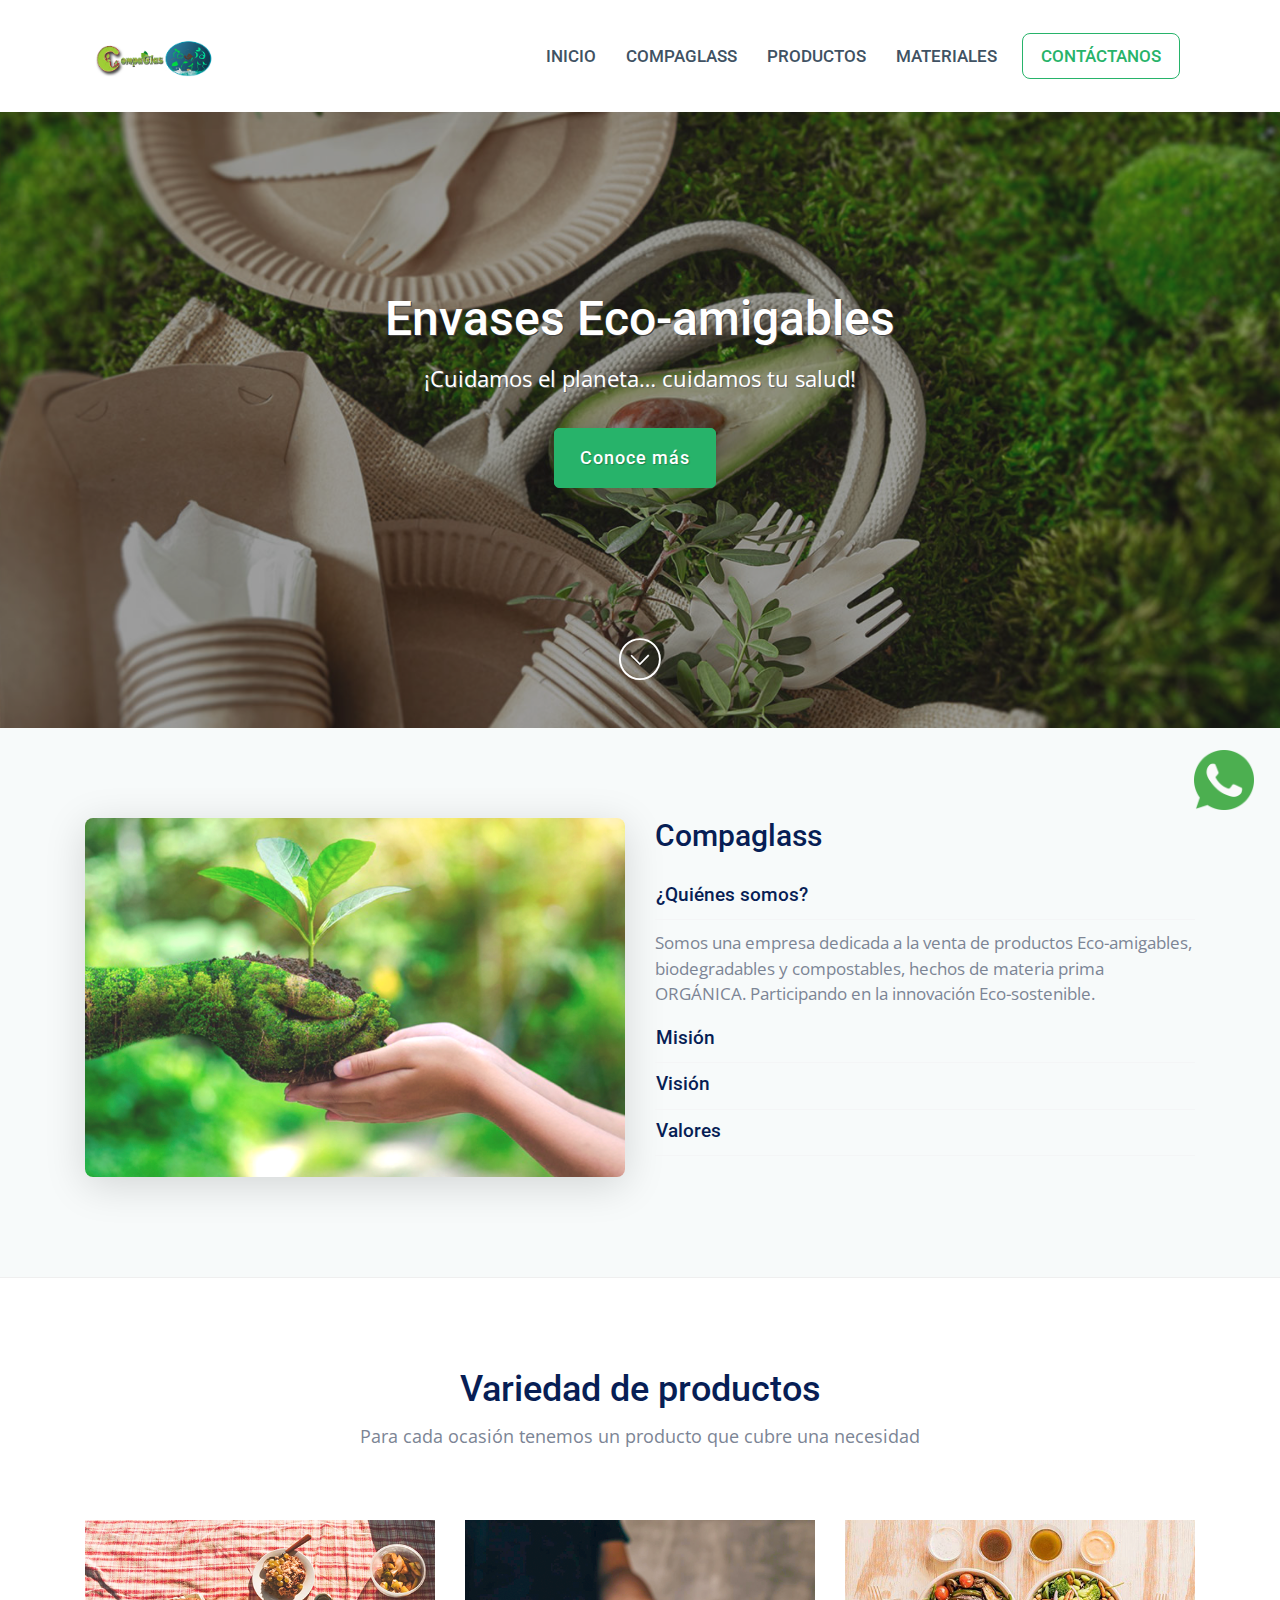
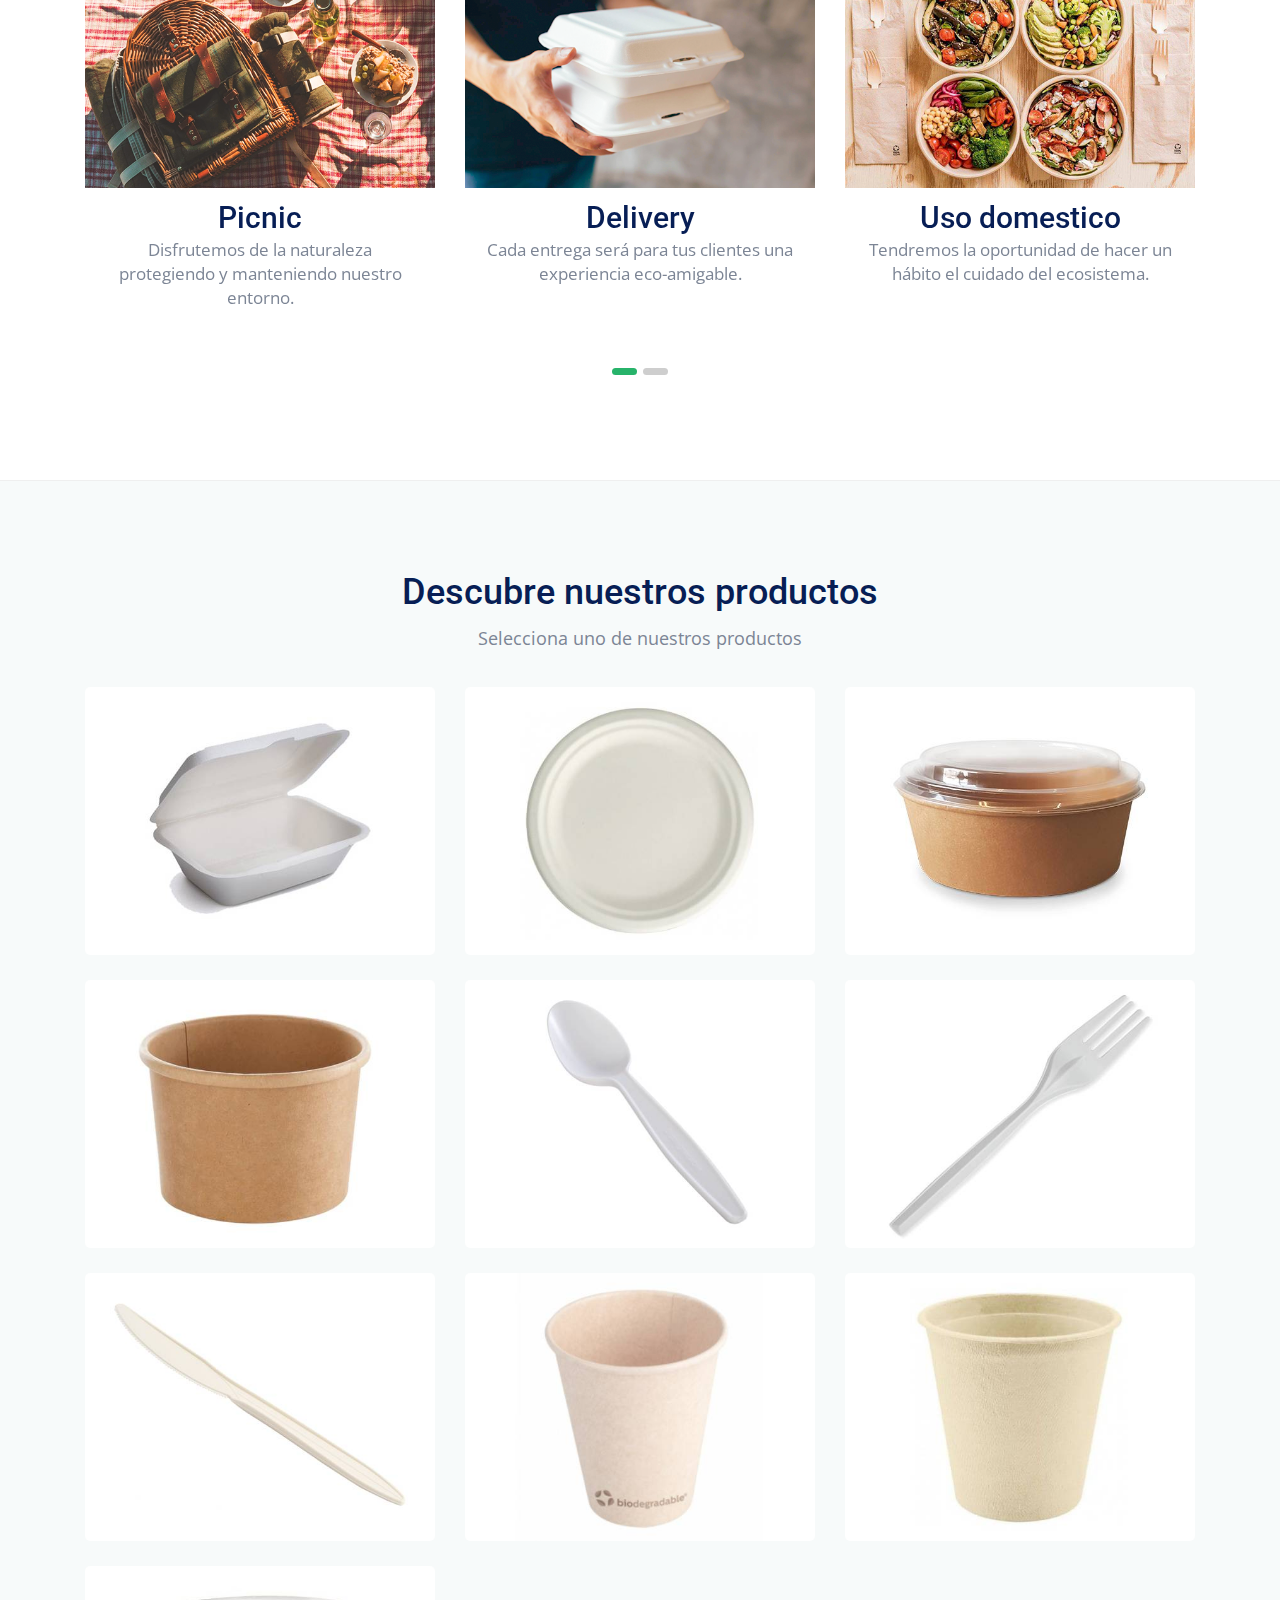
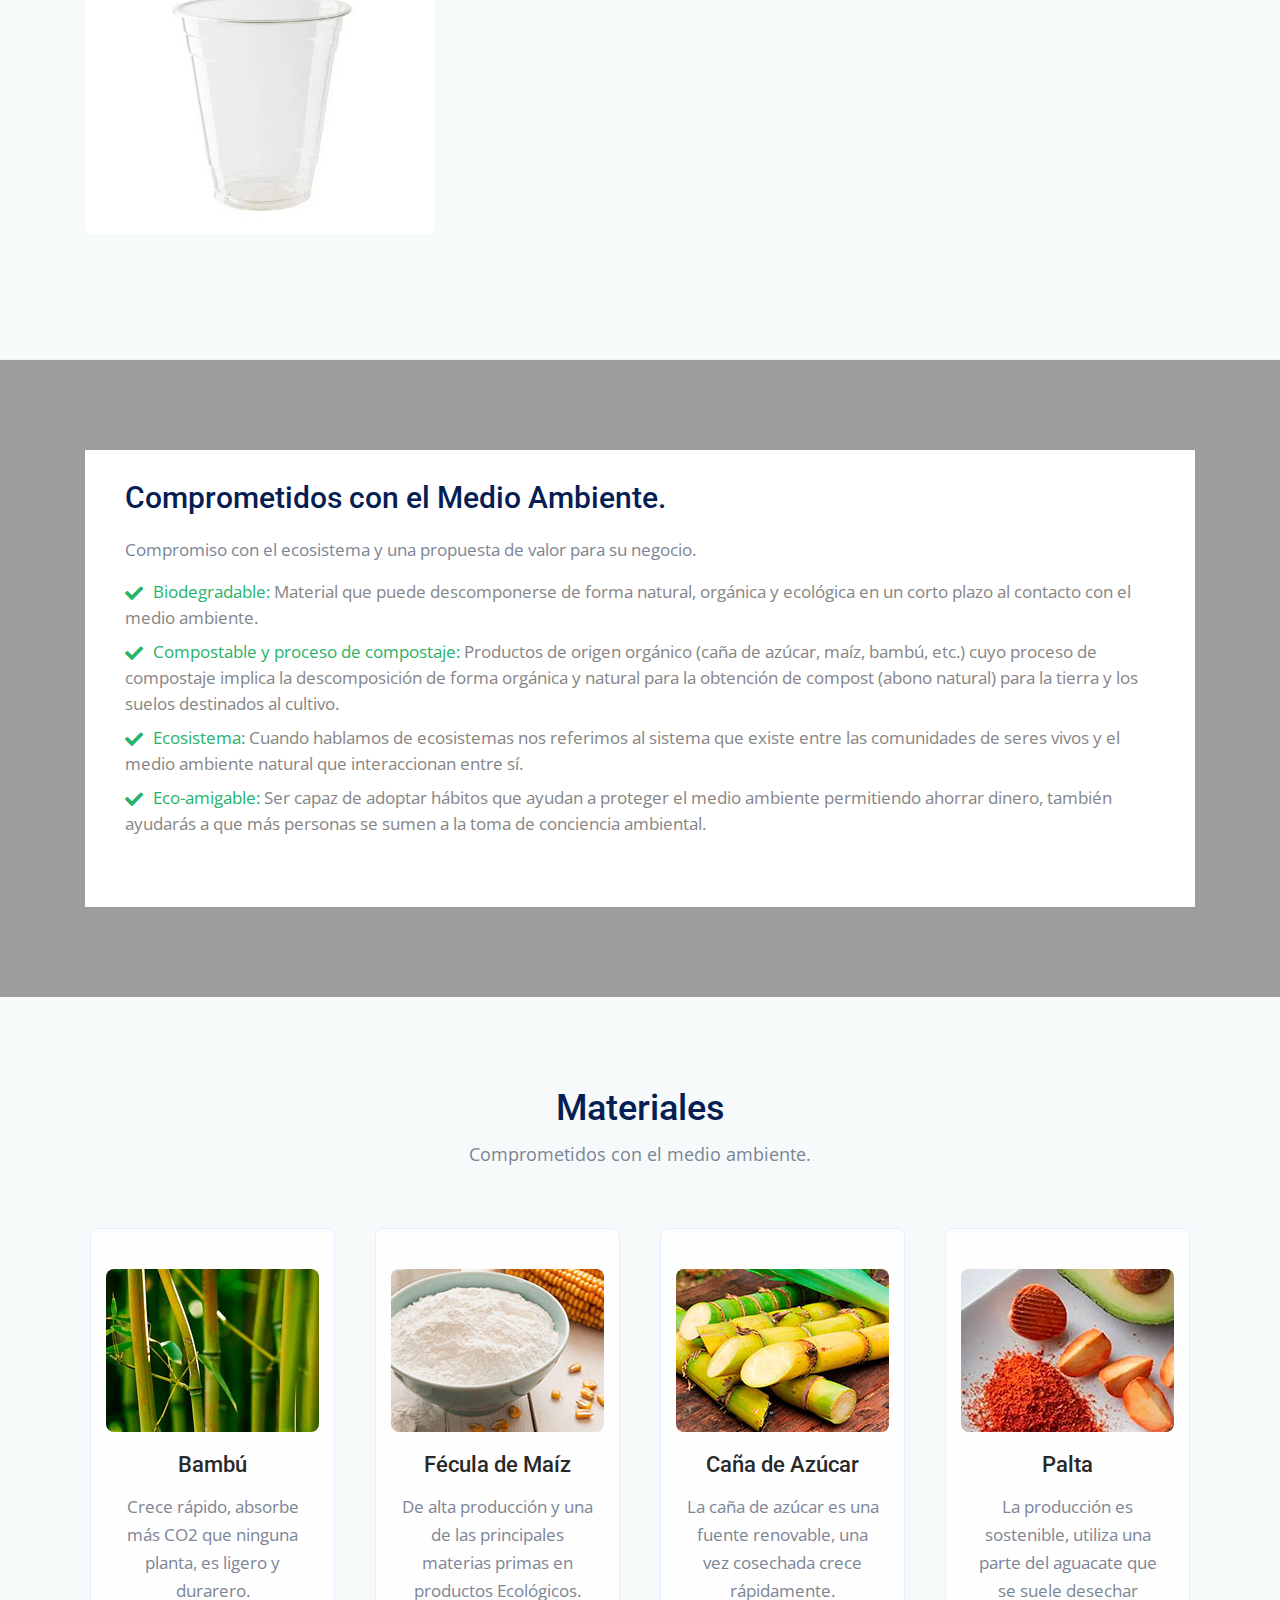
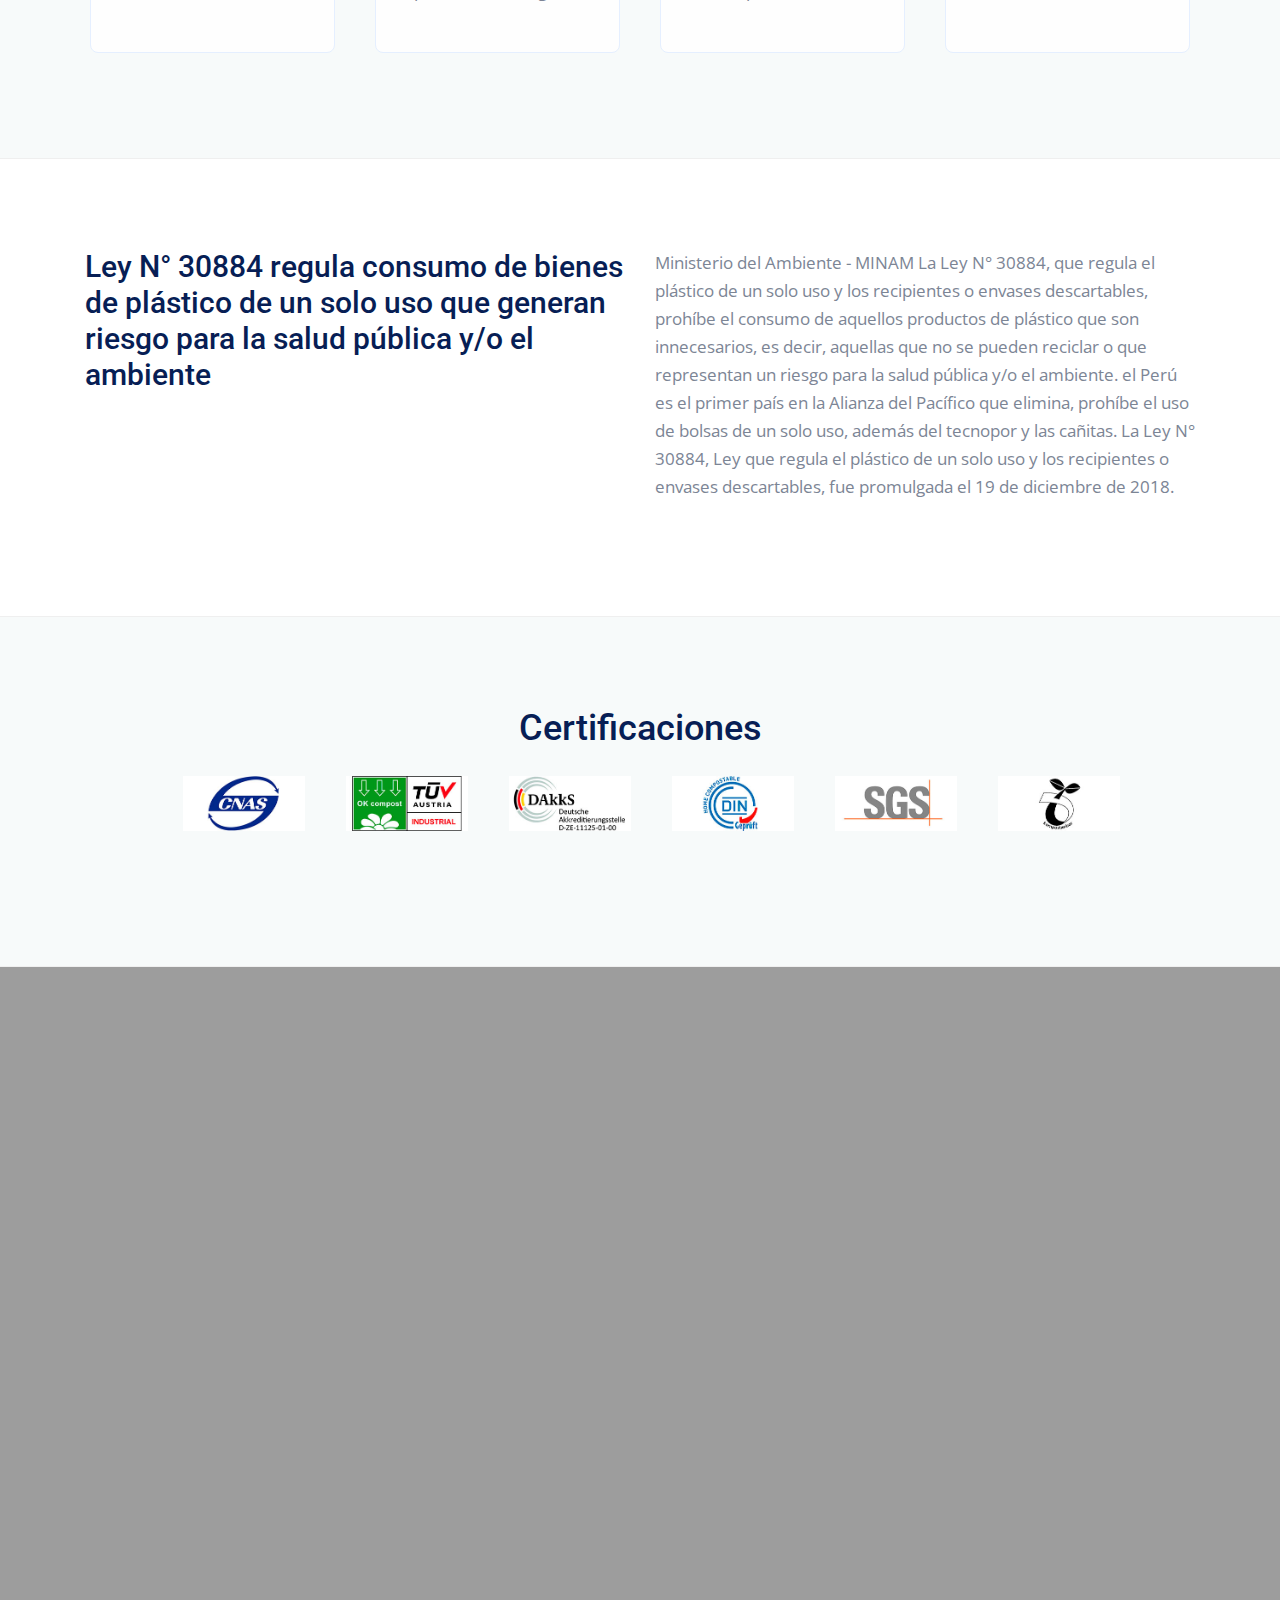
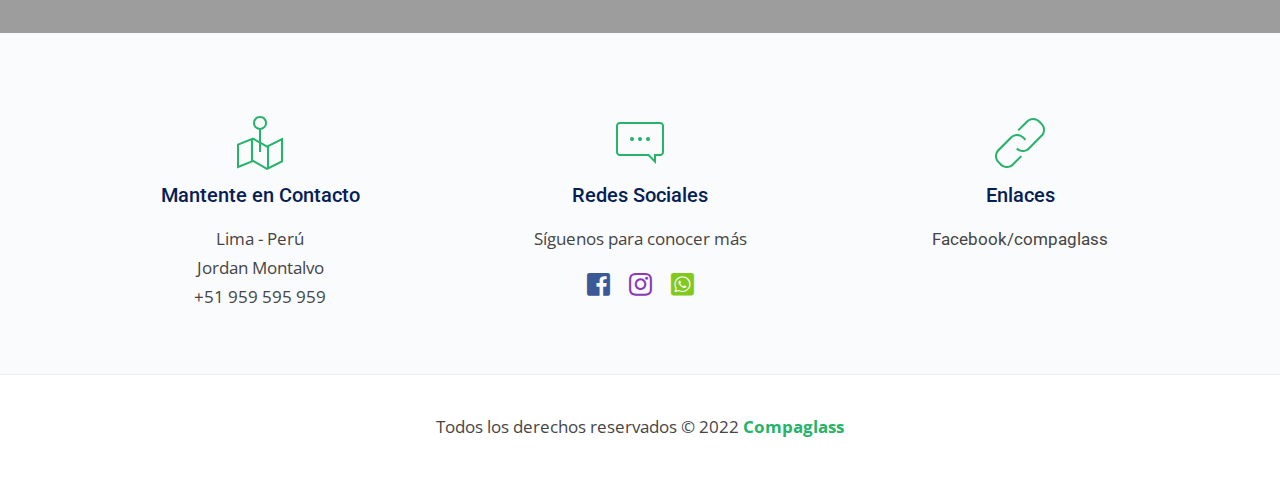
==== commit 3c99120a: "productos agregados" ====
--- a/index.html
+++ b/index.html
@@ -498,58 +498,136 @@
       <div class="container">
         <!--begin row-->
         <div class="row">
-          <!--begin col-md-3 -->
-          <div class="col-md-3 col-sm-3 col-xs-6">
+          <!--begin col-md-4 -->
+          <div class="col-md-4 col-sm-3 col-xs-6">
             <figure class="gallery-insta">
               <!--begin popup-gallery-->
               <div class="popup-gallery popup-gallery-rounded portfolio-pic">
-                <a class="" href="./shopping.html">
-                  <img src="images/galeria1.png" class="width-100" alt="pic" />
+                <a class="" href="./shopping-1.html">
+                  <img src="images/prod1.jpg" class="width-100" alt="pic" />
                 </a>
               </div>
               <!--end popup-gallery-->
             </figure>
           </div>
-          <!--end col-md-3 -->
-          <!--begin col-md-3 -->
-          <div class="col-md-3 col-sm-3 col-xs-6">
+          <!--end col-md-4 -->
+          <!--begin col-md-4 -->
+          <div class="col-md-4 col-sm-3 col-xs-6">
             <figure class="gallery-insta">
               <!--begin popup-gallery-->
               <div class="popup-gallery popup-gallery-rounded portfolio-pic">
-                <a class="" href="#">
-                  <img src="images/galeria1.png" class="width-100" alt="pic" />
+                <a class="" href="./shopping-2.html">
+                  <img src="images/prod2.jpg" class="width-100" alt="pic" />
                 </a>
               </div>
               <!--end popup-gallery-->
             </figure>
           </div>
-          <!--end col-md-3 -->
-          <!--begin col-md-3 -->
-          <div class="col-md-3 col-sm-3 col-xs-6">
+          <!--end col-md-4 -->
+          <!--begin col-md-4 -->
+          <div class="col-md-4 col-sm-3 col-xs-6">
             <figure class="gallery-insta">
               <!--begin popup-gallery-->
               <div class="popup-gallery popup-gallery-rounded portfolio-pic">
-                <a class="" href="#">
-                  <img src="images/galeria1.png" class="width-100" alt="pic" />
+                <a class="" href="./shopping-3.html">
+                  <img src="images/prod3.jpg" class="width-100" alt="pic" />
                 </a>
               </div>
               <!--end popup-gallery-->
             </figure>
           </div>
-          <!--end col-md-3 -->
-          <!--begin col-md-3 -->
-          <div class="col-md-3 col-sm-3 col-xs-6">
+          <!--end col-md-4 -->
+          <!--begin col-md-4 -->
+          <div class="col-md-4 col-sm-3 col-xs-6">
             <figure class="gallery-insta">
               <!--begin popup-gallery-->
               <div class="popup-gallery popup-gallery-rounded portfolio-pic">
-                <a class="" href="#">
-                  <img src="images/galeria1.png" class="width-100" alt="pic" />
+                <a class="" href="./shopping-4.html">
+                  <img src="images/prod4.jpg" class="width-100" alt="pic" />
                 </a>
               </div>
               <!--end popup-gallery-->
             </figure>
           </div>
-          <!--end col-md-3 -->
+          <!--end col-md-4 -->
+          <!--begin col-md-4 -->
+          <div class="col-md-4 col-sm-3 col-xs-6">
+            <figure class="gallery-insta">
+              <!--begin popup-gallery-->
+              <div class="popup-gallery popup-gallery-rounded portfolio-pic">
+                <a class="" href="./shopping-5.html">
+                  <img src="images/prod5.jpg" class="width-100" alt="pic" />
+                </a>
+              </div>
+              <!--end popup-gallery-->
+            </figure>
+          </div>
+          <!--end col-md-4 -->
+          <!--begin col-md-4 -->
+          <div class="col-md-4 col-sm-3 col-xs-6">
+            <figure class="gallery-insta">
+              <!--begin popup-gallery-->
+              <div class="popup-gallery popup-gallery-rounded portfolio-pic">
+                <a class="" href="./shopping-6.html">
+                  <img src="images/prod6.jpg" class="width-100" alt="pic" />
+                </a>
+              </div>
+              <!--end popup-gallery-->
+            </figure>
+          </div>
+          <!--end col-md-4 -->
+          <!--begin col-md-4 -->
+          <div class="col-md-4 col-sm-3 col-xs-6">
+            <figure class="gallery-insta">
+              <!--begin popup-gallery-->
+              <div class="popup-gallery popup-gallery-rounded portfolio-pic">
+                <a class="" href="./shopping-7.html">
+                  <img src="images/prod7.jpg" class="width-100" alt="pic" />
+                </a>
+              </div>
+              <!--end popup-gallery-->
+            </figure>
+          </div>
+          <!--end col-md-4 -->
+          <!--begin col-md-4 -->
+          <div class="col-md-4 col-sm-3 col-xs-6">
+            <figure class="gallery-insta">
+              <!--begin popup-gallery-->
+              <div class="popup-gallery popup-gallery-rounded portfolio-pic">
+                <a class="" href="./shopping-8.html">
+                  <img src="images/prod8.jpg" class="width-100" alt="pic" />
+                </a>
+              </div>
+              <!--end popup-gallery-->
+            </figure>
+          </div>
+          <!--end col-md-4 -->
+          <!--begin col-md-4 -->
+          <div class="col-md-4 col-sm-3 col-xs-6">
+            <figure class="gallery-insta">
+              <!--begin popup-gallery-->
+              <div class="popup-gallery popup-gallery-rounded portfolio-pic">
+                <a class="" href="./shopping-9.html">
+                  <img src="images/prod9.jpg" class="width-100" alt="pic" />
+                </a>
+              </div>
+              <!--end popup-gallery-->
+            </figure>
+          </div>
+          <!--end col-md-4 -->
+          <!--begin col-md-4 -->
+          <div class="col-md-4 col-sm-3 col-xs-6">
+            <figure class="gallery-insta">
+              <!--begin popup-gallery-->
+              <div class="popup-gallery popup-gallery-rounded portfolio-pic">
+                <a class="" href="./shopping-10.html">
+                  <img src="images/prod10.jpg" class="width-100" alt="pic" />
+                </a>
+              </div>
+              <!--end popup-gallery-->
+            </figure>
+          </div>
+          <!--end col-md-4 -->
         </div>
         <!--end row -->
       </div>
